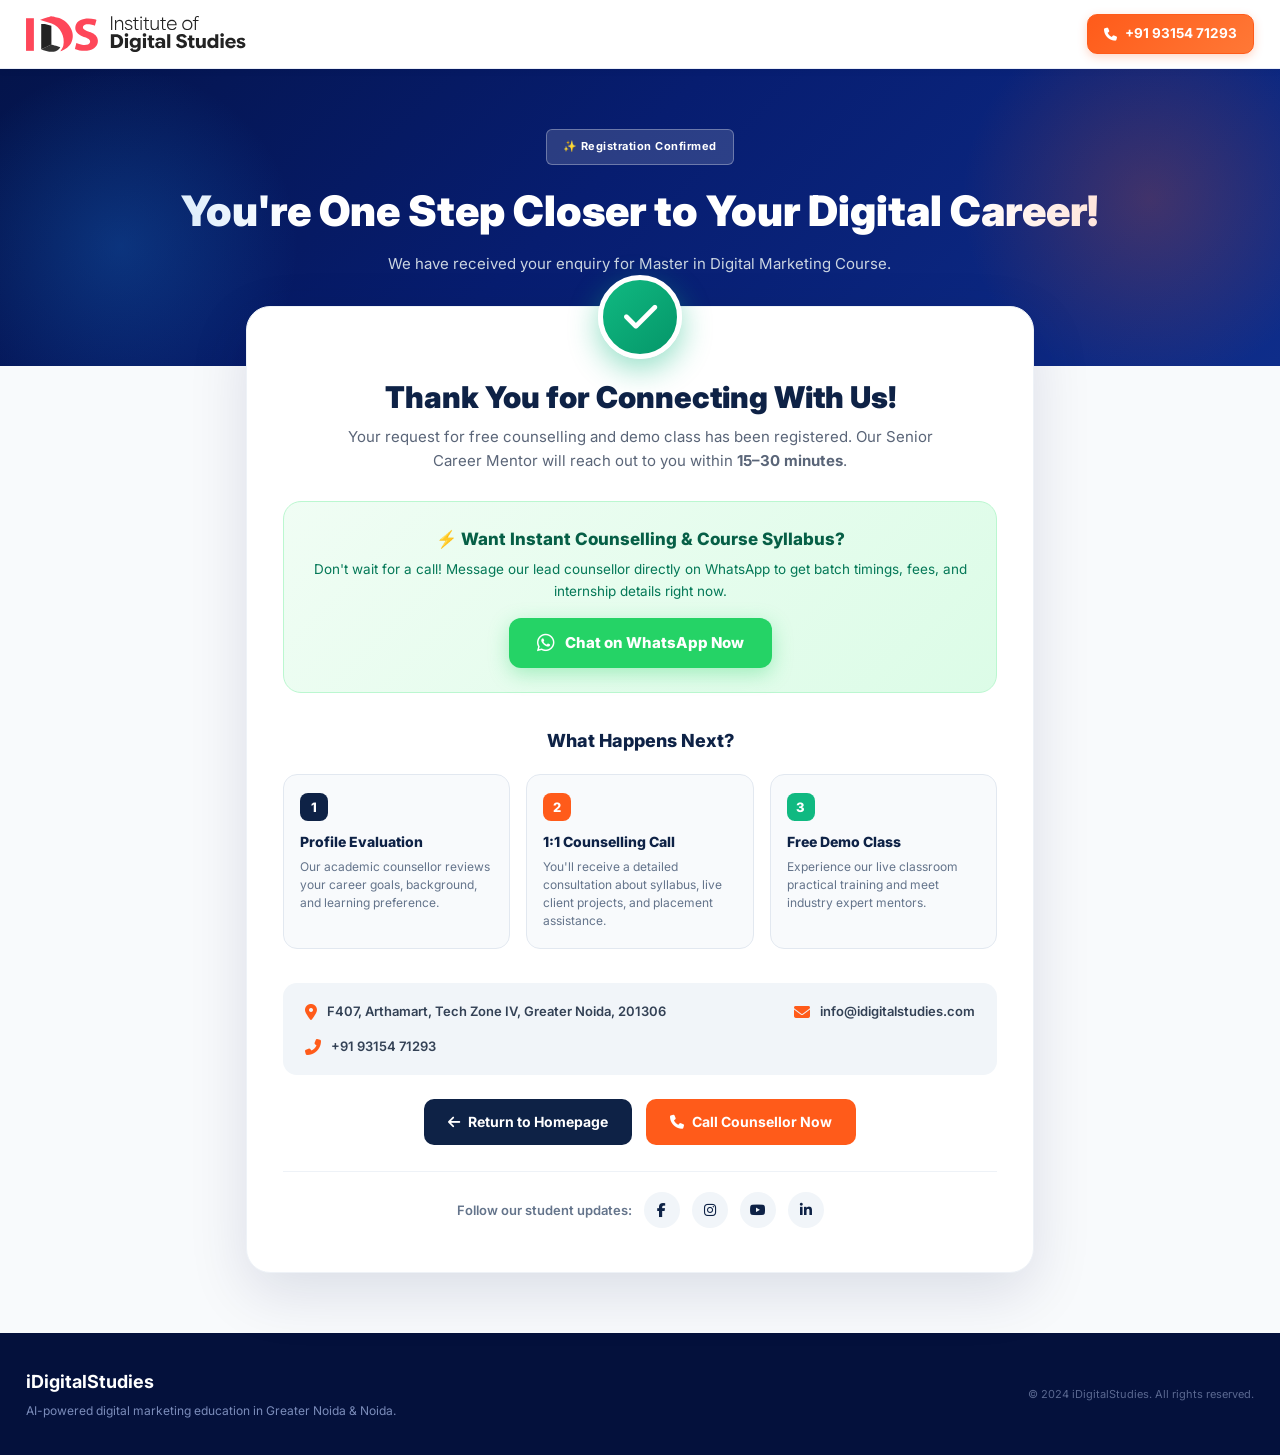
==== thank-you/index.html @ 5ded74fd "added thanyou page" ====
<!DOCTYPE html>
<html lang="en">
<head>
  <meta charset="UTF-8">
  <meta name="viewport" content="width=device-width, initial-scale=1.0">
  <meta name="description" content="Thank You - iDigitalStudies. Your counselling request has been received. Our team will contact you shortly.">
  <title>Thank You! | iDigitalStudies</title>
  <link rel="preconnect" href="https://fonts.googleapis.com">
  <link rel="preconnect" href="https://fonts.gstatic.com" crossorigin>
  <link href="https://fonts.googleapis.com/css2?family=Inter:wght@400;500;600;700;800;900&display=swap" rel="stylesheet">
  <link rel="stylesheet" href="https://cdnjs.cloudflare.com/ajax/libs/font-awesome/6.5.1/css/all.min.css">
  <link rel="stylesheet" href="../style.css?v=2.4">
  <style>
    .ty-page {
      min-height: 100vh;
      display: flex;
      flex-direction: column;
      background: #f8fafc;
    }

    .ty-hero {
      background: linear-gradient(135deg, #04144b 0%, #071d70 45%, #0e2d8a 100%);
      color: #ffffff;
      padding: 60px 0 90px;
      text-align: center;
      position: relative;
      overflow: hidden;
    }

    .ty-hero::before {
      content: '';
      position: absolute;
      top: -60px;
      right: -60px;
      width: 380px;
      height: 380px;
      border-radius: 50%;
      background: radial-gradient(circle, rgba(255, 91, 26, 0.22) 0%, rgba(255, 91, 26, 0) 70%);
      pointer-events: none;
    }

    .ty-hero::after {
      content: '';
      position: absolute;
      bottom: -60px;
      left: -60px;
      width: 360px;
      height: 360px;
      border-radius: 50%;
      background: radial-gradient(circle, rgba(30, 136, 229, 0.25) 0%, rgba(30, 136, 229, 0) 70%);
      pointer-events: none;
    }

    .ty-card-wrap {
      max-width: 820px;
      margin: -60px auto 60px;
      padding: 0 16px;
      position: relative;
      z-index: 10;
    }

    .ty-main-card {
      background: #ffffff;
      border-radius: 24px;
      padding: 44px 36px;
      box-shadow: 0 20px 60px rgba(4, 20, 75, 0.12);
      border: 1px solid #eef2f7;
      text-align: center;
    }

    .ty-badge-anim {
      width: 84px;
      height: 84px;
      margin: -76px auto 20px;
      border-radius: 50%;
      background: linear-gradient(135deg, #10b981 0%, #059669 100%);
      display: flex;
      align-items: center;
      justify-content: center;
      color: #ffffff;
      font-size: 38px;
      box-shadow: 0 10px 30px rgba(16, 185, 129, 0.45);
      border: 5px solid #ffffff;
      animation: popIn 0.6s cubic-bezier(0.175, 0.885, 0.32, 1.275) forwards;
    }

    @keyframes popIn {
      0% { transform: scale(0.3) rotate(-20deg); opacity: 0; }
      100% { transform: scale(1) rotate(0deg); opacity: 1; }
    }

    .ty-title {
      font-size: 30px;
      font-weight: 900;
      color: #0e2246;
      margin-bottom: 10px;
      line-height: 1.2;
    }

    .ty-subtitle {
      font-size: 15px;
      color: #5a6578;
      max-width: 600px;
      margin: 0 auto 28px;
      line-height: 1.6;
    }

    .ty-wa-banner {
      background: linear-gradient(135deg, #f0fdf4 0%, #dcfce7 100%);
      border: 1px solid #bbf7d0;
      border-radius: 18px;
      padding: 24px 22px;
      margin-bottom: 34px;
      text-align: center;
    }

    .ty-wa-banner h3 {
      font-size: 17px;
      font-weight: 800;
      color: #065f46;
      margin-bottom: 6px;
    }

    .ty-wa-banner p {
      font-size: 13.5px;
      color: #047857;
      margin-bottom: 16px;
    }

    .ty-wa-btn {
      display: inline-flex;
      align-items: center;
      gap: 10px;
      background: #25d366;
      color: #ffffff;
      font-weight: 800;
      font-size: 15px;
      padding: 13px 28px;
      border-radius: 12px;
      text-decoration: none;
      box-shadow: 0 6px 20px rgba(37, 211, 102, 0.35);
      transition: all 0.25s ease;
    }

    .ty-wa-btn:hover {
      background: #1ebc59;
      transform: translateY(-2px);
      box-shadow: 0 8px 25px rgba(37, 211, 102, 0.45);
      color: #ffffff;
    }

    .ty-wa-btn i {
      font-size: 20px;
    }

    .ty-steps-heading {
      font-size: 18px;
      font-weight: 800;
      color: #0e2246;
      margin-bottom: 18px;
      text-align: center;
    }

    .ty-steps-grid {
      display: grid;
      grid-template-columns: repeat(3, 1fr);
      gap: 16px;
      margin-bottom: 34px;
      text-align: left;
    }

    .ty-step-card {
      background: #f8fafc;
      border: 1px solid #e2e8f0;
      border-radius: 14px;
      padding: 18px 16px;
      position: relative;
    }

    .ty-step-num {
      width: 28px;
      height: 28px;
      border-radius: 8px;
      background: #0e2246;
      color: #ffffff;
      font-weight: 800;
      font-size: 13px;
      display: flex;
      align-items: center;
      justify-content: center;
      margin-bottom: 10px;
    }

    .ty-step-card:nth-child(2) .ty-step-num {
      background: #ff5b1a;
    }

    .ty-step-card:nth-child(3) .ty-step-num {
      background: #10b981;
    }

    .ty-step-card h4 {
      font-size: 14px;
      font-weight: 800;
      color: #0e2246;
      margin-bottom: 5px;
    }

    .ty-step-card p {
      font-size: 12px;
      color: #64748b;
      line-height: 1.5;
    }

    .ty-info-box {
      background: #f1f5f9;
      border-radius: 14px;
      padding: 18px 22px;
      display: flex;
      align-items: center;
      justify-content: space-between;
      flex-wrap: wrap;
      gap: 14px;
      margin-bottom: 24px;
    }

    .ty-info-item {
      display: flex;
      align-items: center;
      gap: 10px;
      font-size: 13px;
      color: #334155;
      font-weight: 600;
    }

    .ty-info-item i {
      color: #ff5b1a;
      font-size: 16px;
    }

    .ty-actions-row {
      display: flex;
      justify-content: center;
      gap: 14px;
      flex-wrap: wrap;
    }

    .ty-btn-home {
      display: inline-flex;
      align-items: center;
      gap: 8px;
      padding: 12px 24px;
      border-radius: 10px;
      background: #0e2246;
      color: #ffffff;
      font-weight: 700;
      font-size: 14px;
      text-decoration: none;
      transition: all 0.25s ease;
    }

    .ty-btn-home:hover {
      background: #1a3a70;
      transform: translateY(-2px);
      color: #ffffff;
    }

    .ty-btn-call {
      display: inline-flex;
      align-items: center;
      gap: 8px;
      padding: 12px 24px;
      border-radius: 10px;
      background: #ff5b1a;
      color: #ffffff;
      font-weight: 700;
      font-size: 14px;
      text-decoration: none;
      transition: all 0.25s ease;
    }

    .ty-btn-call:hover {
      background: #e04a0e;
      transform: translateY(-2px);
      color: #ffffff;
    }

    .ty-social-bar {
      margin-top: 26px;
      padding-top: 20px;
      border-top: 1px solid #eef2f7;
      display: flex;
      align-items: center;
      justify-content: center;
      gap: 12px;
    }

    .ty-social-bar span {
      font-size: 13px;
      color: #64748b;
      font-weight: 600;
    }

    .ty-social-bar a {
      width: 36px;
      height: 36px;
      border-radius: 50%;
      background: #f1f5f9;
      display: inline-flex;
      align-items: center;
      justify-content: center;
      color: #0e2246;
      font-size: 14px;
      transition: all 0.2s ease;
    }

    .ty-social-bar a:hover {
      background: #0e2246;
      color: #ffffff;
      transform: translateY(-2px);
    }

    @media (max-width: 768px) {
      .ty-main-card {
        padding: 36px 20px;
      }
      .ty-title {
        font-size: 24px;
      }
      .ty-steps-grid {
        grid-template-columns: 1fr;
        gap: 10px;
      }
      .ty-info-box {
        flex-direction: column;
        align-items: flex-start;
      }
      .ty-actions-row .ty-btn-home,
      .ty-actions-row .ty-btn-call,
      .ty-wa-btn {
        width: 100%;
        justify-content: center;
      }
    }
  </style>
</head>
<body class="ty-page">

  <!-- HEADER -->
  <header class="site-header">
    <div class="container nav-wrap">
      <a class="brand" href="../" aria-label="iDigitalStudies home">
        <img src="../assets/IDS_new_logo.svg" alt="iDigital Studies" class="brand-logo-img">
      </a>
      <div class="header-right">
        <a href="tel:+919315471293" class="nav-phone-link">
          <i class="fas fa-phone"></i>
          <span>+91 93154 71293</span>
        </a>
      </div>
    </div>
  </header>

  <main style="flex: 1;">
    <!-- HERO HEADER -->
    <div class="ty-hero">
      <div class="container">
        <span class="eyebrow" style="background: rgba(255,255,255,0.15); color: #ffffff; margin-bottom: 12px; display: inline-block;">
          ✨ Registration Confirmed
        </span>
        <h1 style="font-size: clamp(28px, 5vw, 42px); font-weight: 900; margin-bottom: 8px;">
          You're One Step Closer to Your Digital Career!
        </h1>
        <p style="font-size: 15px; color: #cbd5e1; max-width: 580px; margin: 0 auto;">
          We have received your enquiry for Master in Digital Marketing Course.
        </p>
      </div>
    </div>

    <!-- MAIN THANK YOU CARD -->
    <div class="ty-card-wrap">
      <div class="ty-main-card">
        <div class="ty-badge-anim">
          <i class="fas fa-check"></i>
        </div>

        <h2 class="ty-title">Thank You for Connecting With Us!</h2>
        <p class="ty-subtitle">
          Your request for free counselling and demo class has been registered. Our Senior Career Mentor will reach out to you within <b>15–30 minutes</b>.
        </p>

        <!-- WHATSAPP INSTANT ACTION -->
        <div class="ty-wa-banner">
          <h3>⚡ Want Instant Counselling &amp; Course Syllabus?</h3>
          <p>Don't wait for a call! Message our lead counsellor directly on WhatsApp to get batch timings, fees, and internship details right now.</p>
          <a href="https://wa.me/919315471293?text=Hi%20iDigitalStudies%2C%20I%20just%20submitted%20my%20form%20on%20your%20website%20and%20want%20the%20course%20details." class="ty-wa-btn" target="_blank" rel="noopener">
            <i class="fab fa-whatsapp"></i> Chat on WhatsApp Now
          </a>
        </div>

        <!-- 3-STEP ROADMAP -->
        <h3 class="ty-steps-heading">What Happens Next?</h3>
        <div class="ty-steps-grid">
          <div class="ty-step-card">
            <div class="ty-step-num">1</div>
            <h4>Profile Evaluation</h4>
            <p>Our academic counsellor reviews your career goals, background, and learning preference.</p>
          </div>
          <div class="ty-step-card">
            <div class="ty-step-num">2</div>
            <h4>1:1 Counselling Call</h4>
            <p>You'll receive a detailed consultation about syllabus, live client projects, and placement assistance.</p>
          </div>
          <div class="ty-step-card">
            <div class="ty-step-num">3</div>
            <h4>Free Demo Class</h4>
            <p>Experience our live classroom practical training and meet industry expert mentors.</p>
          </div>
        </div>

        <!-- CONTACT DETAILS STRIP -->
        <div class="ty-info-box">
          <div class="ty-info-item">
            <i class="fas fa-map-marker-alt"></i>
            <span>F407, Arthamart, Tech Zone IV, Greater Noida, 201306</span>
          </div>
          <div class="ty-info-item">
            <i class="fas fa-envelope"></i>
            <span>info@idigitalstudies.com</span>
          </div>
          <div class="ty-info-item">
            <i class="fas fa-phone-alt"></i>
            <span>+91 93154 71293</span>
          </div>
        </div>

        <!-- ACTIONS -->
        <div class="ty-actions-row">
          <a href="../" class="ty-btn-home">
            <i class="fas fa-arrow-left"></i> Return to Homepage
          </a>
          <a href="tel:+919315471293" class="ty-btn-call">
            <i class="fas fa-phone"></i> Call Counsellor Now
          </a>
        </div>

        <!-- SOCIALS -->
        <div class="ty-social-bar">
          <span>Follow our student updates:</span>
          <a href="https://www.facebook.com/idigitalstudies" target="_blank" rel="noopener" aria-label="Facebook"><i class="fab fa-facebook-f"></i></a>
          <a href="#" aria-label="Instagram"><i class="fab fa-instagram"></i></a>
          <a href="#" aria-label="YouTube"><i class="fab fa-youtube"></i></a>
          <a href="#" aria-label="LinkedIn"><i class="fab fa-linkedin-in"></i></a>
        </div>
      </div>
    </div>
  </main>

  <!-- FOOTER -->
  <footer>
    <div class="container footer-wrap">
      <div class="footer-brand">
        <strong>iDigitalStudies</strong>
        <p>AI-powered digital marketing education in Greater Noida &amp; Noida.</p>
      </div>
      <div class="footer-copy">
        <p>© 2024 iDigitalStudies. All rights reserved.</p>
      </div>
    </div>
  </footer>

</body>
</html>
---- style.css ----
/* ============================================
   iDigitalStudies — Pixel-Perfect CSS
   Matching reference design exactly
   ============================================ */

/* RESET & BASE */
*, *::before, *::after { box-sizing: border-box; margin: 0; padding: 0; }
html { scroll-behavior: smooth; }
body {
  font-family: 'Inter', -apple-system, BlinkMacSystemFont, sans-serif;
  color: #1a1f36;
  background: #fff;
  line-height: 1.6;
  overflow-x: hidden;
}
.container { width: min(1380px, 96%); margin: auto; }
a { text-decoration: none; color: inherit; }
img { max-width: 100%; display: block; }

/* COLOR UTILITIES */
.text-orange { color: #ff5b1a; }
.text-blue { color: #1e88e5; }

/* ============================================
   HEADER / NAVIGATION
   ============================================ */
.site-header {
  position: sticky;
  top: 0;
  z-index: 1000;
  background: rgba(255, 255, 255, 0.97);
  backdrop-filter: blur(14px);
  border-bottom: 1px solid #e9edf7;
  box-shadow: 0 2px 8px rgba(0,0,0,0.04);
}

.nav-wrap {
  height: 68px;
  display: flex;
  align-items: center;
  justify-content: space-between;
}

.brand {
  display: flex;
  align-items: center;
  text-decoration: none;
}

.brand-logo-img {
  height: 38px;
  width: auto;
  max-width: 220px;
  display: block;
  object-fit: contain;
  transition: opacity 0.2s ease, transform 0.2s ease;
}

.brand:hover .brand-logo-img {
  opacity: 0.92;
  transform: translateY(-1px);
}

.header-right {
  display: flex;
  align-items: center;
  gap: 12px;
}

.nav-phone-link {
  display: inline-flex;
  align-items: center;
  gap: 8px;
  color: #ffffff;
  font-size: 13.5px;
  font-weight: 700;
  text-decoration: none;
  padding: 8px 16px;
  border-radius: 10px;
  background: linear-gradient(135deg, #ff5b1a 0%, #ff7836 100%);
  border: 1px solid #ff5b1a;
  box-shadow: 0 3px 10px rgba(255, 91, 26, 0.25);
  transition: all 0.25s ease;
}

.nav-phone-link i {
  color: #ffffff;
  font-size: 13px;
}

.nav-phone-link:hover {
  background: linear-gradient(135deg, #e04a0e 0%, #ff5b1a 100%);
  transform: translateY(-2px);
  box-shadow: 0 6px 16px rgba(255, 91, 26, 0.35);
  color: #ffffff;
}

.nav-mail-link {
  display: inline-flex;
  align-items: center;
  gap: 8px;
  color: #0e2246;
  font-size: 13.5px;
  font-weight: 700;
  text-decoration: none;
  padding: 8px 16px;
  border-radius: 10px;
  background: #f0f5ff;
  border: 1px solid #dce8fa;
  transition: all 0.25s ease;
}

.nav-mail-link i {
  color: #ff5b1a;
  font-size: 14px;
}

.nav-mail-link:hover {
  background: #0e2246;
  color: #ffffff;
  border-color: #0e2246;
  transform: translateY(-2px);
  box-shadow: 0 4px 14px rgba(14, 34, 70, 0.15);
}

.nav-mail-link:hover i {
  color: #ff5b1a;
}

/* ============================================
   HERO SECTION
   ============================================ */
.hero {
  position: relative;
  overflow: hidden;
  color: #fff;
  background: linear-gradient(135deg, #04144b 0%, #071d70 35%, #0d2d8a 55%, #1a3ea0 100%);
  padding-bottom: 0;
}

/* Gradient overlay effects */
.hero::before {
  content: '';
  position: absolute;
  top: -50px;
  right: -100px;
  width: 500px;
  height: 500px;
  border-radius: 50%;
  background: radial-gradient(circle, rgba(255, 107, 43, 0.35) 0%, transparent 70%);
  z-index: 1;
}

.hero-grid {
  position: relative;
  z-index: 2;
  display: grid;
  grid-template-columns: 1.1fr auto 380px;
  gap: 20px;
  padding: 50px 0 60px;
  align-items: center;
}

.hero-copy { padding-top: 10px; }

.eyebrow {
  display: inline-block;
  font-size: 11px;
  font-weight: 700;
  letter-spacing: 0.5px;
  padding: 8px 16px;
  border: 1px solid rgba(255, 255, 255, 0.3);
  border-radius: 6px;
  background: rgba(255, 255, 255, 0.08);
  color: #fff;
}

.hero-copy h1 {
  font-size: clamp(32px, 3.7vw, 54px);
  line-height: 1.04;
  letter-spacing: -2px;
  margin: 20px 0;
  font-weight: 900;
}

@media (min-width: 801px) {
  .hero-copy h1 .title-line-2 {
    white-space: nowrap;
    display: inline-block;
  }
}

.hero-lead {
  font-size: 20px;
  margin: 0 0 8px;
  font-weight: 400;
}

.hero-text {
  max-width: 560px;
  color: #c8d6f9;
  font-size: 13px;
  line-height: 1.7;
}

/* Hero Stats */
.hero-stats {
  display: grid;
  grid-template-columns: repeat(4, 1fr);
  margin: 28px 0;
  gap: 0;
}

.hero-stat {
  text-align: center;
  padding: 16px 8px;
  border-right: 1px solid rgba(255, 255, 255, 0.15);
}
.hero-stat:last-child { border-right: none; }

.stat-icon {
  width: 36px;
  height: 36px;
  border-radius: 50%;
  background: rgba(255, 255, 255, 0.12);
  display: grid;
  place-items: center;
  margin: 0 auto 8px;
  font-size: 14px;
  color: #fff;
}

.hero-stat b {
  display: block;
  font-size: 16px;
  font-weight: 800;
}

.hero-stat span {
  display: block;
  font-size: 10px;
  color: #b3c5f0;
  margin-top: 2px;
}

/* Hero Buttons */
.hero-actions {
  display: flex;
  gap: 12px;
  flex-wrap: wrap;
}

.btn {
  display: inline-flex;
  align-items: center;
  justify-content: center;
  gap: 6px;
  border-radius: 10px;
  padding: 13px 22px;
  font-weight: 700;
  font-size: 13px;
  transition: all 0.25s ease;
  cursor: pointer;
  border: 0;
  font-family: inherit;
}

.btn:hover { transform: translateY(-2px); }

.btn-orange {
  color: #fff;
  background: linear-gradient(135deg, #ff6b19, #ff431b);
  box-shadow: 0 8px 20px rgba(255, 91, 26, 0.3);
}
.btn-orange:hover { box-shadow: 0 12px 28px rgba(255, 91, 26, 0.4); }

.btn-outline {
  color: #fff;
  border: 1.5px solid rgba(255, 255, 255, 0.4);
  background: rgba(255, 255, 255, 0.06);
}

.btn-outline-blue {
  color: #0d47a1;
  border: 2px solid #0d47a1;
  background: transparent;
  border-radius: 10px;
  padding: 12px 20px;
  font-weight: 700;
  font-size: 13px;
}
.btn-outline-blue:hover {
  background: #0d47a1;
  color: #fff;
}

.btn-outline-dark { border: 1.5px solid #2a3560; color: #1a1f36; }
.btn-full { width: 100%; margin-top: 6px; }
.btn-large { padding: 16px 28px; font-size: 15px; }
.btn-sm { padding: 10px 18px; font-size: 12px; }
.btn-green {
  color: #fff;
  background: #25D366;
  box-shadow: 0 6px 16px rgba(37, 211, 102, 0.3);
}

.hero-meta {
  display: flex;
  gap: 18px;
  flex-wrap: wrap;
  margin-top: 16px;
  color: #b3c5f0;
  font-size: 11px;
}

/* Hero Center - Girl Image */
.hero-center {
  display: flex;
  align-items: flex-end;
  justify-content: center;
  align-self: flex-end;
  background: transparent;
  position: relative;
}

.hero-image-wrap {
  position: relative;
  display: flex;
  align-items: flex-end;
  justify-content: center;
}

.hero-person-img {
  width: clamp(240px, 22vw, 340px);
  max-width: 100%;
  height: auto;
  display: block;
  background: transparent;
  border: none;
  box-shadow: none;
  filter: none;
  -webkit-mask-image: linear-gradient(to bottom, #000 78%, rgba(0, 0, 0, 0) 100%);
  mask-image: linear-gradient(to bottom, #000 78%, rgba(0, 0, 0, 0) 100%);
}

.hero-script-tag {
  position: absolute;
  top: 15px;
  left: -20px;
  display: flex;
  flex-direction: column;
  gap: 2px;
  font-family: 'Dancing Script', cursive;
  font-size: 26px;
  font-weight: 700;
  line-height: 1.15;
  color: #ffffff;
  transform: rotate(-8deg);
  text-shadow: 0 2px 10px rgba(0, 0, 0, 0.4);
  pointer-events: none;
  z-index: 3;
}

.hero-script-tag span:nth-child(1) { padding-left: 0; }
.hero-script-tag span:nth-child(2) { padding-left: 12px; }
.hero-script-tag span:nth-child(3) { padding-left: 22px; }
.hero-script-tag span:nth-child(4) { padding-left: 32px; }

/* Hero Form Wrap */
.hero-form-wrap {
  display: flex;
  flex-direction: column;
}

/* Hero Form */
.hero-form-card {
  background: #fff;
  color: #1a1f36;
  border-radius: 18px;
  padding: 28px;
  box-shadow: 0 20px 60px rgba(0, 0, 0, 0.25);
  position: relative;
  z-index: 4;
}

.hero-form-card h2 {
  margin: 0 0 2px;
  font-size: 22px;
  font-weight: 800;
  color: #1a1f36;
}

.form-subtitle {
  margin: 0 0 18px;
  color: #6b7394;
  font-size: 12px;
}

.input-wrap {
  display: flex;
  align-items: center;
  border: 1px solid #e1e5f0;
  border-radius: 10px;
  padding: 0 14px;
  margin-bottom: 10px;
  background: #fff;
  transition: border-color 0.2s;
}

.input-wrap:focus-within {
  border-color: #2875e6;
  box-shadow: 0 0 0 3px rgba(40, 117, 230, 0.08);
}

.input-wrap i {
  color: #9ca3be;
  font-size: 14px;
  margin-right: 10px;
  width: 16px;
  text-align: center;
}

.input-wrap input,
.input-wrap select {
  width: 100%;
  border: none;
  padding: 12px 0;
  font: inherit;
  font-size: 13px;
  outline: none;
  background: transparent;
  color: #1a1f36;
}

.input-wrap select {
  cursor: pointer;
  color: #9ca3be;
}

.input-wrap input::placeholder { color: #9ca3be; }

.privacy {
  display: block;
  color: #8a91a5;
  font-size: 10px;
  margin-top: 10px;
  line-height: 1.5;
}

.form-message {
  font-size: 12.5px;
  font-weight: 600;
  margin-top: 10px;
  border-radius: 8px;
  transition: all 0.3s ease;
}

.form-message.form-success {
  background: #e8f8f0;
  color: #0d824d;
  border: 1px solid #b6ebcf;
  padding: 9px 12px;
  display: block;
}

/* ============================================
   NUMBERS / CREDIBILITY SECTION
   ============================================ */
.numbers {
  background: #fff;
  padding: 28px 0 8px;
}

.numbers-grid {
  display: grid;
  grid-template-columns: repeat(4, 1fr);
  gap: 20px;
}

.number-card {
  display: flex;
  align-items: center;
  justify-content: center;
  gap: 18px;
  border-radius: 18px;
  padding: 22px 24px;
  box-shadow: 0 4px 16px rgba(0, 0, 0, 0.02);
  transition: transform 0.25s ease, box-shadow 0.25s ease;
}

.number-card:hover {
  transform: translateY(-2px);
  box-shadow: 0 8px 24px rgba(0, 0, 0, 0.06);
}

/* Card 1: Students Trained (Blue) */
.number-card.card-blue {
  background: #f4f8fe;
  border: 1px solid #dbe8fa;
}

.number-card.card-blue .num-icon {
  background: #e1effe;
  color: #0066ff;
}

.number-card.card-blue .num-content strong {
  color: #082163;
}

/* Card 2: Students Placed (Coral/Red-Orange) */
.number-card.card-coral {
  background: #fff6f4;
  border: 1px solid #fedbd3;
}

.number-card.card-coral .num-icon {
  background: #fee9e4;
  color: #ff3b19;
}

.number-card.card-coral .num-content strong {
  color: #ff4328;
}

/* Card 3: Hiring Partners (Green) */
.number-card.card-green {
  background: #f0fbf7;
  border: 1px solid #d4f4e6;
}

.number-card.card-green .num-icon {
  background: #d7f7ea;
  color: #00a86b;
}

.number-card.card-green .num-content strong {
  color: #00a86b;
}

/* Card 4: Student Rating (Amber/Orange) */
.number-card.card-amber {
  background: #fffaf4;
  border: 1px solid #fdecd9;
}

.number-card.card-amber .num-icon {
  background: #ffeedb;
  color: #ff8400;
}

.number-card.card-amber .num-content strong {
  color: #ff6000;
}

.num-icon {
  width: 62px;
  height: 62px;
  border-radius: 50%;
  display: flex;
  align-items: center;
  justify-content: center;
  font-size: 26px;
  flex-shrink: 0;
}

.num-content {
  display: flex;
  flex-direction: column;
}

.num-content strong {
  display: block;
  font-size: 33px;
  font-weight: 800;
  line-height: 1.1;
  letter-spacing: -0.8px;
  margin-bottom: 3px;
}

.num-content span {
  font-size: 14.5px;
  font-weight: 500;
  color: #536780;
  line-height: 1.2;
  white-space: nowrap;
}

/* ============================================
   WHY CHOOSE SECTION
   ============================================ */
.why-section {
  padding: 16px 0 55px;
  background: #fff;
}

.why-header {
  display: grid;
  grid-template-columns: 270px 1fr;
  gap: 28px;
  align-items: center;
}

.why-title h2 {
  font-size: 34px;
  line-height: 1.15;
  letter-spacing: -1.2px;
  margin-bottom: 12px;
  font-weight: 900;
  color: #061a4d;
}

.why-title h2 .text-orange {
  color: #ff5b1a;
}

.why-title p {
  color: #556987;
  font-size: 13.5px;
  line-height: 1.6;
  max-width: 250px;
}

.feature-grid {
  display: grid;
  grid-template-columns: repeat(5, 1fr);
  gap: 14px;
}

.feature {
  padding: 24px 12px 20px;
  border-radius: 18px;
  text-align: center;
  display: flex;
  flex-direction: column;
  align-items: center;
  box-shadow: 0 4px 16px rgba(0, 0, 0, 0.02);
  transition: transform 0.25s ease, box-shadow 0.25s ease;
}

.feature:hover {
  transform: translateY(-3px);
  box-shadow: 0 10px 24px rgba(0, 0, 0, 0.06);
}

/* Card 1: Practical Learning (Blue) */
.feature.feature-blue {
  background: #f4f8fe;
  border: 1px solid #dbe8fa;
}

.feature.feature-blue .icon {
  background: #e1effe;
  color: #0066ff;
}

/* Card 2: Industry Experts (Orange) */
.feature.feature-orange {
  background: #fff6f4;
  border: 1px solid #fedbd3;
}

.feature.feature-orange .icon {
  background: #fee9e4;
  color: #ff5b1a;
}

/* Card 3: AI-Powered Curriculum (Green) */
.feature.feature-green {
  background: #f0fbf7;
  border: 1px solid #d4f4e6;
}

.feature.feature-green .icon {
  background: #d7f7ea;
  color: #00a86b;
}

/* Card 4: Career Support (Purple) */
.feature.feature-purple {
  background: #f9f5ff;
  border: 1px solid #ede1fc;
}

.feature.feature-purple .icon {
  background: #f2e8ff;
  color: #8b3df5;
}

/* Card 5: Flexible Learning (Teal) */
.feature.feature-teal {
  background: #effcf8;
  border: 1px solid #ccfbf1;
}

.feature.feature-teal .icon {
  background: #ccfbf1;
  color: #0d9488;
}

.icon {
  width: 52px;
  height: 52px;
  border-radius: 50%;
  display: flex;
  align-items: center;
  justify-content: center;
  margin: 0 auto 16px;
  font-size: 22px;
  flex-shrink: 0;
}

.feature h3 {
  font-size: 15px;
  margin: 0 0 8px;
  font-weight: 800;
  color: #082163;
  line-height: 1.25;
}

.feature p {
  font-size: 11.5px;
  color: #556987;
  line-height: 1.45;
  margin: 0;
}

/* ============================================
   COURSE SECTION
   ============================================ */
.course-section {
  padding: 40px 0 65px;
  background: #fff;
}

.course-grid {
  display: grid;
  grid-template-columns: 1fr 1.05fr;
  gap: 48px;
  align-items: center;
}

.course-image {
  position: relative;
  border-radius: 12px;
  overflow: hidden;
}

.course-image img {
  width: 100%;
  height: 380px;
  object-fit: cover;
  object-position: center;
  border-radius: 12px;
  display: block;
}

.course-image-overlay {
  position: absolute;
  bottom: 16px;
  left: 18px;
  display: flex;
  flex-direction: column;
  line-height: 1.05;
  z-index: 2;
}

.overlay-text-lg {
  font-size: 22px;
  font-weight: 900;
  color: #fff;
  letter-spacing: -0.3px;
  text-shadow: 0 2px 5px rgba(0, 0, 0, 0.8), 0 1px 2px rgba(0, 0, 0, 0.9);
}

.overlay-text-sm {
  font-size: 15px;
  font-weight: 900;
  color: #fff;
  letter-spacing: -0.2px;
  text-shadow: 0 2px 5px rgba(0, 0, 0, 0.8), 0 1px 2px rgba(0, 0, 0, 0.9);
}

.overlay-text-accent {
  font-size: 22px;
  font-weight: 900;
  color: #f7b731;
  letter-spacing: -0.3px;
  text-shadow: 0 2px 5px rgba(0, 0, 0, 0.8), 0 1px 2px rgba(0, 0, 0, 0.9);
}

.pill {
  display: inline-block;
  background: #0b3fa8;
  color: #fff;
  border-radius: 4px;
  padding: 4px 10px;
  font-size: 10px;
  font-weight: 700;
  letter-spacing: 0.2px;
  margin-bottom: 12px;
}

.course-copy h2 {
  font-size: 36px;
  line-height: 1.1;
  letter-spacing: -1px;
  margin: 0 0 10px;
  font-weight: 900;
  color: #061a4d;
}

.course-copy h2 .text-orange {
  color: #ff5b1a;
}

.course-copy p {
  color: #556987;
  font-size: 13.5px;
  line-height: 1.5;
  margin: 0 0 18px;
}

.check-list {
  padding: 0;
  list-style: none;
  margin: 16px 0 24px;
}

.check-list li {
  margin: 8px 0;
  font-size: 13.5px;
  font-weight: 500;
  color: #1a2744;
  display: flex;
  align-items: center;
  gap: 10px;
}

.check-list li i {
  color: #ff5b1a;
  font-size: 14px;
  flex-shrink: 0;
}

.course-actions-row {
  display: flex;
  align-items: center;
  gap: 22px;
  flex-wrap: wrap;
}

.course-actions-row .btn-orange {
  background: #ff5b1a;
  color: #fff;
  padding: 12px 24px;
  border-radius: 8px;
  font-size: 13.5px;
  font-weight: 700;
  box-shadow: 0 6px 18px rgba(255, 91, 26, 0.3);
  text-decoration: none;
  display: inline-flex;
  align-items: center;
  transition: background 0.2s, transform 0.2s;
}

.course-actions-row .btn-orange:hover {
  background: #e54a0d;
  transform: translateY(-1px);
}

.handwriting {
  font-family: 'Dancing Script', cursive;
  font-size: 21px;
  font-weight: 700;
  color: #162a45;
  line-height: 1.25;
  transform: rotate(-3deg);
  display: inline-block;
  margin: 0;
}

/* ============================================
   CURRICULUM SECTION
   ============================================ */
.curriculum-section {
  padding: 30px 0 60px;
  background: #fff;
}

.curriculum-box {
  background: #f7faff;
  border: 1px solid #e2edfb;
  border-radius: 24px;
  padding: 32px 28px 36px;
  box-shadow: 0 4px 20px rgba(10, 34, 101, 0.03);
}

.section-head-row {
  display: flex;
  justify-content: space-between;
  align-items: center;
  margin-bottom: 24px;
  gap: 20px;
  flex-wrap: wrap;
}

.section-head-row h2 {
  font-size: 30px;
  font-weight: 900;
  letter-spacing: -1px;
  margin-bottom: 4px;
  color: #061a4d;
}

.section-head-row p {
  color: #556987;
  font-size: 13.5px;
  margin: 0;
}

.section-head-row .btn-orange {
  background: #ff5b1a;
  color: #fff;
  padding: 11px 22px;
  border-radius: 8px;
  font-size: 13.5px;
  font-weight: 700;
  box-shadow: 0 4px 14px rgba(255, 91, 26, 0.3);
  text-decoration: none;
  display: inline-flex;
  align-items: center;
  transition: background 0.2s, transform 0.2s;
  white-space: nowrap;
}

.section-head-row .btn-orange:hover {
  background: #e54a0d;
  transform: translateY(-1px);
}

.curriculum-grid {
  display: grid;
  grid-template-columns: repeat(6, 1fr);
  gap: 16px;
}

.topic {
  display: flex;
  flex-direction: column;
  align-items: center;
  justify-content: center;
  text-align: center;
  padding: 24px 16px 20px;
  border-radius: 16px;
  min-height: 125px;
  box-shadow: 0 4px 14px rgba(0, 0, 0, 0.02);
  transition: transform 0.25s ease, box-shadow 0.25s ease;
}

.topic:hover {
  transform: translateY(-3px);
  box-shadow: 0 10px 24px rgba(10, 34, 101, 0.08);
}

.topic i {
  font-size: 28px;
  margin-bottom: 12px;
}

.topic span {
  font-size: 13px;
  font-weight: 700;
  color: #1a2744;
  line-height: 1.35;
}

/* 12 Distinct Pastel Topic Styles */
.topic.topic-strategy { background: #faf5ff; border: 1px solid #ebdffd; }
.topic.topic-strategy i { color: #8b3df5; }

.topic.topic-seo { background: #f0faf6; border: 1px solid #d4f4e6; }
.topic.topic-seo i { color: #00a86b; }

.topic.topic-gads { background: #fffbf0; border: 1px solid #fdeec8; }
.topic.topic-gads i { color: #f59e0b; }

.topic.topic-meta { background: #f0f7ff; border: 1px solid #d8ebfd; }
.topic.topic-meta i { color: #0081fb; }

.topic.topic-smm { background: #fff5f5; border: 1px solid #fedcdc; }
.topic.topic-smm i { color: #ef4444; }

.topic.topic-content { background: #f8f9fa; border: 1px solid #e9ecef; }
.topic.topic-content i { color: #4b5563; }

.topic.topic-email { background: #f0f9ff; border: 1px solid #d8f1fc; }
.topic.topic-email i { color: #0284c7; }

.topic.topic-analytics { background: #fff8f0; border: 1px solid #fde7d2; }
.topic.topic-analytics i { color: #ea580c; }

.topic.topic-local { background: #f4f8fe; border: 1px solid #dce8fa; }
.topic.topic-local i { color: #2563eb; }

.topic.topic-ecom { background: #f0fdf4; border: 1px solid #dcfce7; }
.topic.topic-ecom i { color: #16a34a; }

.topic.topic-ai { background: #faf5ff; border: 1px solid #ede1fc; }
.topic.topic-ai i { color: #9333ea; }

.topic.topic-freelance { background: #f0f8ff; border: 1px solid #dbeafe; }
.topic.topic-freelance i { color: #1d4ed8; }

/* ============================================
   TOOLS SECTION
   ============================================ */
.tools-section {
  padding: 30px 0 60px;
  background: #fff;
}

.tools-card {
  position: relative;
  overflow: hidden;
  background: linear-gradient(135deg, #031448 0%, #061c5c 40%, #201a6b 70%, #541763 88%, #7e2454 100%);
  border-radius: 24px;
  padding: 40px 36px 44px;
  color: #fff;
  box-shadow: 0 16px 40px rgba(4, 20, 75, 0.16);
}

.tools-card::before {
  content: '';
  position: absolute;
  top: -50px;
  right: -50px;
  width: 300px;
  height: 300px;
  border-radius: 50%;
  background: radial-gradient(circle, rgba(255, 91, 26, 0.45) 0%, rgba(217, 38, 127, 0.3) 50%, transparent 70%);
  pointer-events: none;
}

.tools-header {
  position: relative;
  z-index: 2;
  margin-bottom: 28px;
}

.tools-header h2 {
  font-size: 32px;
  font-weight: 800;
  letter-spacing: -0.6px;
  margin: 0 0 6px;
  color: #fff;
}

.tools-header p {
  color: #c4d4f8;
  font-size: 14px;
  margin: 0;
}

.tools-grid {
  position: relative;
  z-index: 2;
  display: grid;
  grid-template-columns: repeat(8, 1fr);
  gap: 12px;
  align-items: center;
}

.tool-card {
  background: #fff;
  color: #1a202c;
  border-radius: 12px;
  height: 64px;
  padding: 8px 12px;
  display: flex;
  align-items: center;
  justify-content: center;
  gap: 8px;
  box-shadow: 0 4px 12px rgba(0, 0, 0, 0.12);
  transition: transform 0.2s ease, box-shadow 0.2s ease;
  cursor: default;
}

.tool-card:hover {
  transform: translateY(-2px);
  box-shadow: 0 8px 20px rgba(0, 0, 0, 0.25);
}

.tool-card.tool-gads,
.tool-card.tool-analytics {
  flex-direction: column;
  gap: 3px;
}

.tool-text-sm {
  font-size: 10px;
  font-weight: 700;
  color: #4a5568;
  text-align: center;
  line-height: 1.1;
}

.tool-text-bold {
  font-size: 13px;
  font-weight: 800;
  color: #1a202c;
  letter-spacing: -0.2px;
}

.canva-wordmark {
  font-family: 'Dancing Script', cursive;
  font-size: 24px;
  font-weight: 800;
  color: #00c4cc;
  letter-spacing: 0.5px;
}

.clarity-text {
  font-size: 10px;
  line-height: 1.15;
  font-weight: 800;
  color: #0078d4;
  text-align: left;
}

.notion-badge {
  display: inline-flex;
  align-items: center;
  justify-content: center;
  width: 22px;
  height: 22px;
  border: 2px solid #000;
  border-radius: 4px;
  font-weight: 900;
  font-size: 13px;
  color: #000;
}

.tool-more-slot {
  display: flex;
  align-items: center;
  justify-content: center;
  height: 64px;
  padding: 0 8px;
}

.tools-more-text {
  font-family: 'Dancing Script', cursive;
  font-size: 21px;
  font-weight: 700;
  color: #ffffff;
  letter-spacing: 0.3px;
  white-space: nowrap;
}

.section {
  padding: 80px 0;
}

/* ============================================
   JOURNEY SECTION (Classroom to Career)
   ============================================ */
.journey-section {
  background: #ffffff;
  padding: 60px 0 50px;
  border-top: 1px solid #edf2f7;
  border-bottom: 1px solid #edf2f7;
}

.journey-container {
  display: grid;
  grid-template-columns: 1fr 340px;
  gap: 36px;
  align-items: center;
}

.journey-left {
  display: flex;
  flex-direction: column;
}

.journey-header {
  margin-bottom: 38px;
}

.journey-kicker {
  display: block;
  font-size: 19px;
  font-weight: 800;
  color: #0e2246;
  letter-spacing: -0.3px;
  margin-bottom: 3px;
}

.journey-header h2 {
  font-size: 34px;
  font-weight: 900;
  color: #0e2246;
  letter-spacing: -0.8px;
  margin: 0 0 8px;
}

.journey-header h2 .text-orange {
  color: #ff5414;
}

.journey-header p {
  color: #556070;
  font-size: 14.5px;
  font-weight: 500;
  margin: 0;
}

.journey-timeline {
  display: flex;
  align-items: flex-start;
  justify-content: space-between;
  width: 100%;
}

.j-step {
  display: flex;
  flex-direction: column;
  align-items: center;
  text-align: center;
  flex: 0 0 auto;
  width: 96px;
}

.j-node {
  width: 50px;
  height: 50px;
  border-radius: 50%;
  display: flex;
  align-items: center;
  justify-content: center;
  color: #ffffff;
  font-size: 18px;
  margin-bottom: 14px;
  transition: transform 0.25s ease, box-shadow 0.25s ease;
}

.j-step:hover .j-node {
  transform: translateY(-3px) scale(1.05);
}

.j-purple { background: #5b21b6; box-shadow: 0 4px 14px rgba(91, 33, 182, 0.35); }
.j-cyan   { background: #0284c7; box-shadow: 0 4px 14px rgba(2, 132, 199, 0.35); }
.j-teal   { background: #0d9488; box-shadow: 0 4px 14px rgba(13, 148, 136, 0.35); }
.j-green  { background: #059669; box-shadow: 0 4px 14px rgba(5, 150, 105, 0.35); }
.j-orange { background: #ea580c; box-shadow: 0 4px 14px rgba(234, 88, 12, 0.35); }
.j-blue   { background: #0066ff; box-shadow: 0 4px 14px rgba(0, 102, 255, 0.35); }

/* Connecting line with center dot */
.j-line {
  flex: 1 1 0;
  min-width: 14px;
  height: 2px;
  margin-top: 24px;
  position: relative;
  display: flex;
  align-items: center;
  justify-content: center;
}

.line-purple { background: linear-gradient(90deg, #c4b5fd, #bae6fd); }
.line-cyan   { background: linear-gradient(90deg, #bae6fd, #99f6e4); }
.line-teal   { background: linear-gradient(90deg, #99f6e4, #a7f3d0); }
.line-green  { background: linear-gradient(90deg, #a7f3d0, #fed7aa); }
.line-orange { background: linear-gradient(90deg, #fed7aa, #bfdbfe); }

.j-dot {
  width: 5px;
  height: 5px;
  border-radius: 50%;
  display: block;
}

.line-purple .j-dot { background: #7c3aed; }
.line-cyan .j-dot   { background: #0284c7; }
.line-teal .j-dot   { background: #0d9488; }
.line-green .j-dot  { background: #059669; }
.line-orange .j-dot { background: #ea580c; }

.j-info {
  display: flex;
  flex-direction: column;
  gap: 3px;
}

.j-info strong {
  font-size: 14px;
  font-weight: 800;
  color: #0e2246;
  letter-spacing: -0.2px;
}

.j-info span {
  font-size: 11.5px;
  line-height: 1.35;
  color: #556070;
  font-weight: 500;
}

.journey-right {
  display: flex;
  justify-content: center;
  align-items: flex-end;
}

.journey-student-img {
  width: 100%;
  max-width: 350px;
  height: auto;
  display: block;
  object-fit: contain;
}

/* ============================================
   CAREER & PLACEMENT SUPPORT SECTION
   ============================================ */
.support-section {
  background: #ffffff;
  padding: 50px 0 60px;
}

.support-container {
  display: grid;
  grid-template-columns: 1fr 410px;
  gap: 32px;
  align-items: center;
}

.support-left {
  display: flex;
  flex-direction: column;
}

.support-header {
  margin-bottom: 22px;
}

.support-header h2 {
  font-size: 28px;
  font-weight: 900;
  color: #0e2246;
  letter-spacing: -0.6px;
  margin: 0 0 6px;
}

.support-header p {
  color: #556070;
  font-size: 14px;
  font-weight: 500;
  margin: 0;
}

.support-cards-row {
  display: grid;
  grid-template-columns: repeat(6, 1fr);
  gap: 12px;
}

.career-feature-card {
  border-radius: 16px;
  padding: 14px 6px 12px;
  display: flex;
  flex-direction: column;
  align-items: center;
  text-align: center;
  transition: transform 0.25s ease, box-shadow 0.25s ease;
  cursor: default;
  min-height: 104px;
}

.career-feature-card:hover {
  transform: translateY(-4px);
}

/* Card color schemes matching screenshot */
.card-blue {
  background: #f0f7ff;
  border: 1px solid #ddecfa;
}
.card-blue:hover {
  box-shadow: 0 8px 20px rgba(2, 132, 199, 0.16);
}

.card-pink {
  background: #fdf2f8;
  border: 1px solid #fce3ec;
}
.card-pink:hover {
  box-shadow: 0 8px 20px rgba(244, 63, 94, 0.16);
}

.card-amber {
  background: #fff7ed;
  border: 1px solid #fedec8;
}
.card-amber:hover {
  box-shadow: 0 8px 20px rgba(234, 88, 12, 0.16);
}

.card-purple {
  background: #f5f3ff;
  border: 1px solid #ede7fd;
}
.card-purple:hover {
  box-shadow: 0 8px 20px rgba(99, 102, 241, 0.16);
}

.card-violet {
  background: #faf5ff;
  border: 1px solid #f3e8ff;
}
.card-violet:hover {
  box-shadow: 0 8px 20px rgba(168, 85, 247, 0.16);
}

.card-coral {
  background: #fef2f2;
  border: 1px solid #fee2e2;
}
.card-coral:hover {
  box-shadow: 0 8px 20px rgba(239, 68, 68, 0.16);
}

.career-icon-wrap {
  height: 44px;
  display: flex;
  align-items: center;
  justify-content: center;
  margin-bottom: 8px;
}

.career-icon-img {
  height: 38px;
  width: auto;
  max-width: 48px;
  object-fit: contain;
  display: block;
}

.career-card-label {
  font-size: 11px;
  font-weight: 700;
  color: #1a2542;
  line-height: 1.25;
  letter-spacing: -0.1px;
}

/* Learn From Industry Experts Banner Card */
.experts-banner-card {
  background: #eff6ff;
  border: 1px solid #dbeafe;
  border-radius: 20px;
  padding: 22px 24px;
  display: grid;
  grid-template-columns: 1fr auto;
  gap: 20px;
  align-items: center;
  box-shadow: 0 4px 16px rgba(37, 99, 235, 0.04);
}

.experts-banner-content h3 {
  font-size: 23px;
  font-weight: 900;
  color: #0e2246;
  letter-spacing: -0.5px;
  line-height: 1.2;
  margin: 0 0 8px;
}

.experts-banner-content .text-blue {
  color: #0066ff;
}

.experts-banner-content p {
  font-size: 12.5px;
  color: #475569;
  line-height: 1.45;
  font-weight: 500;
  margin: 0;
}

.experts-avatar-grid {
  display: grid;
  grid-template-columns: repeat(3, 48px);
  gap: 10px 12px;
}

.expert-avatar {
  width: 48px;
  height: 48px;
  border-radius: 50%;
  overflow: hidden;
  border: 2px solid #ffffff;
  box-shadow: 0 3px 8px rgba(14, 43, 100, 0.15);
  transition: transform 0.2s ease;
}

.expert-avatar:hover {
  transform: scale(1.08);
}

.expert-avatar img {
  width: 100%;
  height: 100%;
  object-fit: cover;
  display: block;
}

/* ============================================
   SUCCESS STORIES & OUR STUDENTS WORK AT
   ============================================ */
.success-section {
  background: #ffffff;
  padding: 50px 0 60px;
  border-top: 1px solid #edf2f7;
}

.success-container {
  display: grid;
  grid-template-columns: 1fr 385px;
  gap: 36px;
  align-items: flex-start;
}

.success-left {
  display: flex;
  flex-direction: column;
}

.success-title {
  font-size: 28px;
  font-weight: 900;
  color: #0e2246;
  letter-spacing: -0.6px;
  margin: 0 0 6px;
}

.success-subtitle {
  color: #556070;
  font-size: 14px;
  font-weight: 500;
  margin: 0 0 22px;
}

.success-cards-row {
  display: grid;
  grid-template-columns: repeat(3, 1fr);
  gap: 14px;
}

.testimonial-card {
  background: #f8fafc;
  border: 1px solid #e7ecf5;
  border-radius: 16px;
  padding: 16px;
  display: flex;
  flex-direction: column;
  justify-content: space-between;
  min-height: 185px;
  transition: transform 0.25s ease, box-shadow 0.25s ease;
}

.testimonial-card:hover {
  transform: translateY(-4px);
  box-shadow: 0 8px 20px rgba(14, 43, 100, 0.08);
  border-color: #d6e2f5;
}

.t-top {
  display: flex;
  gap: 10px;
  align-items: flex-start;
  margin-bottom: 12px;
}

.t-avatar {
  width: 42px;
  height: 42px;
  border-radius: 50%;
  overflow: hidden;
  flex-shrink: 0;
  border: 1.5px solid #ffffff;
  box-shadow: 0 2px 6px rgba(0, 0, 0, 0.1);
}

.t-avatar img {
  width: 100%;
  height: 100%;
  object-fit: cover;
  display: block;
}

.t-quote {
  font-size: 11px;
  line-height: 1.45;
  color: #334155;
  font-weight: 500;
  margin: 0;
}

.t-bottom {
  margin-top: auto;
  padding-left: 2px;
}

.t-stars {
  color: #f59e0b;
  font-size: 12px;
  letter-spacing: 2px;
  margin-bottom: 4px;
  line-height: 1;
}

.t-name {
  font-size: 12.5px;
  font-weight: 800;
  color: #0e2246;
  margin-bottom: 1px;
}

.t-role {
  font-size: 10.5px;
  color: #64748b;
  font-weight: 500;
}

/* Right: Our Students Work At */
.students-work-at {
  display: flex;
  flex-direction: column;
}

.work-at-title {
  font-size: 26px;
  font-weight: 900;
  color: #0e2246;
  letter-spacing: -0.6px;
  margin: 0 0 22px;
}

.work-logos-grid {
  display: grid;
  grid-template-columns: repeat(4, 1fr);
  gap: 10px 8px;
}

.work-logo-pill {
  background: #ffffff;
  border: 1px solid #edf2f7;
  border-radius: 12px;
  height: 48px;
  display: flex;
  align-items: center;
  justify-content: center;
  padding: 4px 6px;
  box-shadow: 0 2px 6px rgba(14, 43, 100, 0.04);
  transition: transform 0.2s ease, box-shadow 0.2s ease;
}

.work-logo-pill:hover {
  transform: translateY(-2px);
  box-shadow: 0 6px 14px rgba(14, 43, 100, 0.09);
  border-color: #cbd5e1;
}

.work-logo-pill img {
  max-height: 38px;
  max-width: 90%;
  object-fit: contain;
  display: block;
}

/* ============================================
   READY TO START CTA SECTION
   ============================================ */
.cta-section {
  padding: 40px 0 60px;
  background: #ffffff;
}

.cta-banner-box {
  background: linear-gradient(90deg, #051a4f 0%, #08216c 35%, #102677 70%, #1f207f 100%);
  border-radius: 20px;
  overflow: hidden;
  box-shadow: 0 16px 40px rgba(5, 25, 76, 0.16);
  display: grid;
  grid-template-columns: 285px 1fr 230px;
  gap: 20px;
  align-items: center;
  position: relative;
  min-height: 205px;
}

.cta-student-wrap {
  height: 100%;
  display: flex;
  align-items: flex-end;
}

.cta-student-img {
  width: 100%;
  height: auto;
  max-height: 215px;
  object-fit: contain;
  object-position: left bottom;
  display: block;
}

.cta-box-center {
  padding: 24px 0;
  display: flex;
  flex-direction: column;
}

.cta-box-title {
  color: #ffffff;
  font-size: 26px;
  font-weight: 800;
  line-height: 1.25;
  letter-spacing: -0.5px;
  margin: 0 0 8px;
}

.cta-box-subtitle {
  color: #c4d4f8;
  font-size: 13px;
  line-height: 1.45;
  font-weight: 400;
  margin: 0 0 18px;
  max-width: 440px;
}

.cta-box-actions {
  display: flex;
  gap: 12px;
  align-items: center;
  flex-wrap: wrap;
}

.cta-btn-demo {
  background: #ff5722;
  color: #ffffff;
  padding: 12px 22px;
  border-radius: 10px;
  font-weight: 700;
  font-size: 13px;
  display: inline-flex;
  align-items: center;
  gap: 8px;
  transition: all 0.25s ease;
  box-shadow: 0 4px 14px rgba(255, 87, 34, 0.4);
}

.cta-btn-demo:hover {
  background: #f44336;
  transform: translateY(-2px);
  box-shadow: 0 6px 18px rgba(255, 87, 34, 0.5);
  color: #ffffff;
}

.cta-btn-wa {
  background: rgba(8, 30, 92, 0.55);
  border: 1.5px solid rgba(255, 255, 255, 0.45);
  color: #ffffff;
  padding: 12px 22px;
  border-radius: 10px;
  font-weight: 700;
  font-size: 13px;
  display: inline-flex;
  align-items: center;
  gap: 8px;
  transition: all 0.25s ease;
}

.cta-btn-wa:hover {
  background: rgba(255, 255, 255, 0.15);
  border-color: #ffffff;
  transform: translateY(-2px);
  color: #ffffff;
}

/* Right Checklist */
.cta-checklist {
  display: flex;
  flex-direction: column;
  gap: 11px;
  padding-right: 28px;
}

.cta-check-item {
  display: flex;
  align-items: center;
  gap: 10px;
  font-size: 13px;
  font-weight: 600;
  color: #ffffff;
  letter-spacing: -0.1px;
  white-space: nowrap;
}

.cta-check-badge {
  width: 20px;
  height: 20px;
  border-radius: 50%;
  background: #3b82f6;
  display: flex;
  align-items: center;
  justify-content: center;
  color: #ffffff;
  font-size: 10px;
  flex-shrink: 0;
  box-shadow: 0 2px 6px rgba(59, 130, 246, 0.4);
}

/* ============================================
   BOTTOM SECTION (Campus, Contact, FAQ & Lead Form)
   ============================================ */
.bottom-section {
  padding: 60px 0;
  background: #f5f8ff;
}

.bottom-grid-wrap {
  display: grid;
  grid-template-columns: 1.15fr 0.85fr;
  gap: 28px;
  align-items: start;
}

.bottom-left-col {
  display: flex;
  flex-direction: column;
  gap: 20px;
}

.bottom-cards-row {
  display: grid;
  grid-template-columns: 1fr 1fr;
  gap: 20px;
}

.bottom-card {
  padding: 28px;
  background: #fff;
  border-radius: 16px;
  border: 1px solid #e8ecf5;
  box-shadow: 0 4px 16px rgba(0, 0, 0, 0.03);
}

.bottom-form-card {
  box-shadow: 0 10px 40px rgba(14, 34, 70, 0.08);
  border: 1px solid #e2e8f5;
}

.bottom-card h3 {
  font-size: 18px;
  font-weight: 800;
  margin-bottom: 10px;
}

.bottom-card p {
  color: #5a627a;
  font-size: 13px;
  margin-bottom: 14px;
  line-height: 1.6;
}

.campus-socials {
  display: flex;
  gap: 10px;
  margin-top: 14px;
}

.campus-socials a {
  width: 34px;
  height: 34px;
  border-radius: 50%;
  background: #e8f0fe;
  display: grid;
  place-items: center;
  color: #0d47a1;
  font-size: 14px;
  transition: background 0.2s;
}

.campus-socials a:hover {
  background: #0d47a1;
  color: #fff;
}

.contact-card p {
  display: flex;
  align-items: center;
  gap: 8px;
}

.contact-card p i {
  color: #ff5b1a;
  font-size: 14px;
}

.faq-list details {
  border-bottom: 1px solid #e4e8f1;
  padding: 14px 0;
}

.faq-list summary {
  cursor: pointer;
  font-weight: 700;
  font-size: 13px;
  color: #1a1f36;
  list-style: none;
  display: flex;
  justify-content: space-between;
  align-items: center;
}

.faq-list summary::after {
  content: '+';
  font-size: 18px;
  font-weight: 700;
  color: #ff5b1a;
}

.faq-list details[open] summary::after {
  content: '−';
}

.faq-list summary::-webkit-details-marker { display: none; }

.faq-list p {
  color: #5a627a;
  font-size: 12px;
  margin-top: 8px;
  line-height: 1.6;
}

/* ============================================
   FOOTER
   ============================================ */
footer {
  background: #04113c;
  color: #bac5e5;
  padding: 35px 0;
}

.footer-wrap {
  display: flex;
  justify-content: space-between;
  align-items: center;
  gap: 30px;
  flex-wrap: wrap;
}

.footer-brand strong {
  color: #fff;
  font-size: 18px;
  display: block;
  margin-bottom: 4px;
}

.footer-brand p {
  font-size: 12px;
  color: #7b8cba;
}

.footer-links {
  display: flex;
  gap: 20px;
  font-size: 13px;
  font-weight: 600;
}

.footer-links a:hover { color: #ff5b1a; }

.footer-copy p {
  font-size: 11px;
  color: #5a6890;
}

/* ============================================
   MOBILE BOTTOM BAR
   ============================================ */
.mobile-bar {
  display: none;
}

/* ============================================
   RESPONSIVE — TABLET
   ============================================ */
@media (max-width: 1024px) {
  .hero-grid {
    grid-template-columns: 1fr 340px;
    gap: 20px;
  }

  .hero-center {
    display: none;
  }

  .why-header {
    grid-template-columns: 1fr;
  }

  .feature-grid {
    grid-template-columns: repeat(3, 1fr);
  }

  .curriculum-grid {
    grid-template-columns: repeat(4, 1fr);
    gap: 12px;
  }

  .journey-container {
    grid-template-columns: 1fr 280px;
    gap: 20px;
  }

  .j-step {
    width: 82px;
  }

  .j-info strong {
    font-size: 13px;
  }

  .j-info span {
    font-size: 11px;
  }

  .tools-grid {
    grid-template-columns: repeat(4, 1fr);
    gap: 10px;
  }

  .support-container {
    grid-template-columns: 1fr;
    gap: 28px;
  }

  .experts-banner-card {
    max-width: 520px;
  }

  .success-container {
    grid-template-columns: 1fr;
    gap: 32px;
  }

  .students-work-at {
    max-width: 520px;
  }

  .cta-banner-box {
    grid-template-columns: 240px 1fr;
    padding: 10px 0;
  }

  .cta-checklist {
    grid-column: span 2;
    flex-direction: row;
    flex-wrap: wrap;
    gap: 12px 20px;
    padding: 0 24px 20px;
    justify-content: center;
  }

  .bottom-grid-wrap {
    grid-template-columns: 1fr;
    gap: 24px;
  }
}

/* ============================================
   RESPONSIVE — MOBILE (max-width: 800px)
   Leaves Desktop mode completely untouched
   ============================================ */
@media (max-width: 800px) {

  /* Global Containers & Sections */
  .container {
    width: 100%;
    padding: 0 16px;
  }

  .section {
    padding: 44px 0;
  }

  .section-head {
    margin-bottom: 24px;
    text-align: center;
  }

  .section-head h2 {
    font-size: clamp(22px, 6vw, 28px);
    line-height: 1.25;
  }

  .section-head p {
    font-size: 13px;
  }

  .section-head-row {
    flex-direction: column;
    gap: 14px;
    align-items: center;
    text-align: center;
  }

  /* Header & Navigation */
  .nav-wrap {
    height: 60px;
    padding: 0;
  }

  .brand-logo-img {
    height: 30px;
    max-width: 155px;
  }

  .header-right {
    gap: 8px;
  }

  .nav-phone-link {
    font-size: 11.5px;
    padding: 6px 11px;
    gap: 5px;
  }

  .nav-mail-link {
    font-size: 11px;
    padding: 6px 10px;
    gap: 5px;
  }

  /* Hero Section */
  .hero {
    padding: 30px 0 44px;
  }

  .hero-grid {
    grid-template-columns: 1fr;
    gap: 30px;
    padding: 0;
  }

  .hero-center {
    display: none;
  }

  .hero-copy {
    text-align: center;
    display: flex;
    flex-direction: column;
    align-items: center;
  }

  .hero-copy .eyebrow {
    font-size: 10.5px;
    padding: 5px 12px;
    margin-bottom: 12px;
  }

  .hero-copy h1 {
    font-size: clamp(26px, 7.5vw, 36px);
    letter-spacing: -0.5px;
    line-height: 1.2;
    margin-bottom: 12px;
    word-break: break-word;
  }

  .hero-lead {
    font-size: 16px;
    margin: 0 0 8px;
  }

  .hero-text {
    font-size: 13px;
    line-height: 1.6;
    margin: 0 auto;
    max-width: 480px;
  }

  .hero-stats {
    display: grid;
    grid-template-columns: repeat(2, 1fr);
    gap: 8px;
    width: 100%;
    max-width: 440px;
    margin: 20px 0;
  }

  .hero-stat {
    border: 1px solid rgba(255, 255, 255, 0.12);
    background: rgba(255, 255, 255, 0.05);
    border-radius: 12px;
    padding: 12px 6px;
    border-right: 1px solid rgba(255, 255, 255, 0.12);
  }

  .hero-stat b {
    font-size: 15px;
  }

  .hero-actions {
    display: flex;
    flex-direction: column;
    width: 100%;
    max-width: 360px;
    gap: 10px;
    margin-bottom: 16px;
  }

  .hero-actions .btn {
    width: 100%;
    justify-content: center;
    padding: 13px 18px;
    font-size: 13.5px;
  }

  .hero-sub-badges {
    display: flex;
    flex-wrap: wrap;
    justify-content: center;
    gap: 8px 14px;
    font-size: 11px;
  }

  .hero-form-card {
    padding: 22px 18px;
    border-radius: 16px;
    max-width: 440px;
    width: 100%;
    margin: 0 auto;
  }

  .hero-form-card h2 {
    font-size: 20px;
  }

  .hero-form-card .form-subtitle {
    font-size: 12px;
    margin-bottom: 14px;
  }

  /* Numbers Section */
  .numbers {
    padding: 22px 0 10px;
  }

  .numbers-grid {
    grid-template-columns: repeat(2, 1fr);
    gap: 10px;
  }

  .number-card {
    padding: 14px 12px;
    gap: 12px;
    border-radius: 14px;
  }

  .number-card b {
    font-size: 20px;
  }

  .number-card span {
    font-size: 11px;
  }

  /* Why iDS / Features */
  .feature-grid {
    grid-template-columns: 1fr;
    gap: 12px;
  }

  .feature-card {
    padding: 18px 16px;
    border-radius: 14px;
  }

  /* Courses */
  .course-grid {
    grid-template-columns: 1fr;
    gap: 22px;
  }

  .course-card {
    max-width: 460px;
    margin: 0 auto;
  }

  .course-image img {
    height: 220px;
  }

  .course-body {
    padding: 20px 18px;
  }

  /* Curriculum */
  .curriculum-grid {
    grid-template-columns: repeat(2, 1fr);
    gap: 8px;
  }

  .curr-card {
    padding: 12px 10px;
    border-radius: 12px;
  }

  .curr-num {
    font-size: 11px;
  }

  .curr-card h4 {
    font-size: 12px;
  }

  /* Tools */
  .tools-card {
    padding: 24px 16px 28px;
    border-radius: 16px;
  }

  .tools-grid {
    grid-template-columns: repeat(2, 1fr);
    gap: 8px;
  }

  .tool-card {
    height: 48px;
    padding: 6px 8px;
    font-size: 11px;
  }

  .tool-card img {
    max-height: 20px;
    max-width: 22px;
  }

  /* Classroom to Career / Growth Journey */
  .journey-container {
    grid-template-columns: 1fr;
    gap: 24px;
    text-align: center;
  }

  .journey-left {
    align-items: center;
  }

  .journey-header {
    text-align: center;
  }

  .journey-timeline {
    display: grid;
    grid-template-columns: repeat(2, 1fr);
    gap: 16px 10px;
    justify-items: center;
    width: 100%;
  }

  .j-line {
    display: none;
  }

  .j-step {
    width: 100%;
    max-width: 135px;
    text-align: center;
  }

  .journey-student-wrap {
    text-align: center;
    margin: 0 auto;
  }

  .journey-student-img {
    max-width: 230px;
    margin: 0 auto;
  }

  /* Placement Support */
  .support-container {
    grid-template-columns: 1fr;
    gap: 28px;
  }

  .support-header {
    text-align: center;
  }

  .support-cards-row {
    grid-template-columns: repeat(2, 1fr);
    gap: 10px;
  }

  .support-card {
    padding: 14px 12px;
    border-radius: 12px;
  }

  .support-card h4 {
    font-size: 12.5px;
  }

  .support-card p {
    font-size: 11px;
  }

  .experts-banner-card {
    grid-template-columns: 1fr;
    text-align: center;
    justify-items: center;
    gap: 14px;
    padding: 20px 16px;
    max-width: 440px;
    margin: 0 auto;
  }

  .experts-avatar-grid {
    grid-template-columns: repeat(3, 1fr);
    gap: 8px;
    max-width: 270px;
  }

  .expert-avatar-item img {
    width: 48px;
    height: 48px;
  }

  .expert-avatar-item .expert-name {
    font-size: 10px;
  }

  .expert-avatar-item .expert-role {
    font-size: 9px;
  }

  /* Success Stories & Work At */
  .success-container {
    grid-template-columns: 1fr;
    gap: 28px;
  }

  .success-left {
    text-align: center;
  }

  .success-cards-row {
    grid-template-columns: 1fr;
    gap: 12px;
  }

  .testimonial-card {
    padding: 18px 16px;
    border-radius: 14px;
  }

  .students-work-at {
    max-width: 440px;
    margin: 0 auto;
    padding: 22px 16px;
    border-radius: 16px;
    text-align: center;
  }

  .work-at-title {
    text-align: center;
  }

  .work-logos-grid {
    grid-template-columns: repeat(3, 1fr);
    gap: 8px 6px;
  }

  .work-logo-pill {
    height: 42px;
    padding: 6px 8px;
  }

  .work-logo-pill img {
    max-height: 22px;
    max-width: 70px;
  }

  /* Ready to Start CTA Banner */
  .cta-banner-box {
    grid-template-columns: 1fr;
    padding: 20px 16px 24px;
    border-radius: 18px;
    text-align: center;
    gap: 16px;
  }

  .cta-student-wrap {
    max-height: 180px;
    overflow: hidden;
    justify-content: center;
  }

  .cta-student-img {
    max-width: 210px;
    margin: 0 auto;
  }

  .cta-box-center {
    padding: 0;
    align-items: center;
  }

  .cta-box-title {
    font-size: 21px;
    line-height: 1.25;
  }

  .cta-box-subtitle {
    font-size: 13px;
    max-width: 100%;
    margin-bottom: 16px;
  }

  .cta-box-actions {
    flex-direction: column;
    width: 100%;
    gap: 10px;
  }

  .cta-btn-demo, .cta-btn-wa {
    width: 100%;
    justify-content: center;
    padding: 13px 18px;
    font-size: 13.5px;
  }

  .cta-checklist {
    grid-column: span 1;
    padding: 14px 10px 0;
    border-top: 1px solid rgba(255, 255, 255, 0.12);
    flex-direction: column;
    align-items: flex-start;
    gap: 10px;
    width: 100%;
    max-width: 280px;
    margin: 0 auto;
  }

  .cta-check-item {
    font-size: 12px;
  }

  /* Bottom Section (Campus, FAQ, Form) */
  .bottom-section {
    padding: 40px 0 50px;
  }

  .bottom-grid-wrap {
    grid-template-columns: 1fr;
    gap: 20px;
  }

  .bottom-cards-row {
    grid-template-columns: 1fr;
    gap: 14px;
  }

  .bottom-card {
    padding: 20px 16px;
    border-radius: 14px;
  }

  .bottom-form-card {
    padding: 22px 18px;
    border-radius: 16px;
    max-width: 100%;
  }

  /* Footer */
  footer {
    padding: 30px 0 76px;
  }

  .footer-wrap {
    flex-direction: column;
    text-align: center;
    gap: 18px;
  }

  .footer-links {
    flex-wrap: wrap;
    justify-content: center;
    gap: 14px;
    font-size: 12px;
  }

  /* Mobile Sticky Bottom Bar */
  .mobile-bar {
    display: grid;
    grid-template-columns: repeat(3, 1fr);
    position: fixed;
    bottom: 0;
    left: 0;
    right: 0;
    background: #07194f;
    color: #fff;
    z-index: 2000;
    box-shadow: 0 -4px 20px rgba(0, 0, 0, 0.15);
  }

  .mobile-bar a {
    text-align: center;
    padding: 13px 4px;
    font-size: 11px;
    font-weight: 700;
    display: flex;
    align-items: center;
    justify-content: center;
    gap: 5px;
    color: #fff;
  }

  .mobile-bar a:nth-child(2) {
    background: #ff5b1a;
  }

  body {
    padding-bottom: 52px;
  }
}

/* Extra small mobile adjustments (phones <= 480px) */
@media (max-width: 480px) {

  .brand-logo-img {
    height: 26px;
    max-width: 125px;
  }

  .header-right {
    gap: 6px;
  }

  .nav-phone-link {
    font-size: 10.5px;
    padding: 5px 8px;
    gap: 4px;
  }

  .nav-mail-link span {
    display: none;
  }

  .nav-mail-link {
    padding: 6px 9px;
  }

  .hero-copy h1 {
    font-size: 28px;
  }

  .numbers-grid {
    grid-template-columns: 1fr;
  }

  .support-cards-row {
    grid-template-columns: 1fr;
  }

  .curriculum-grid {
    grid-template-columns: 1fr;
  }
}
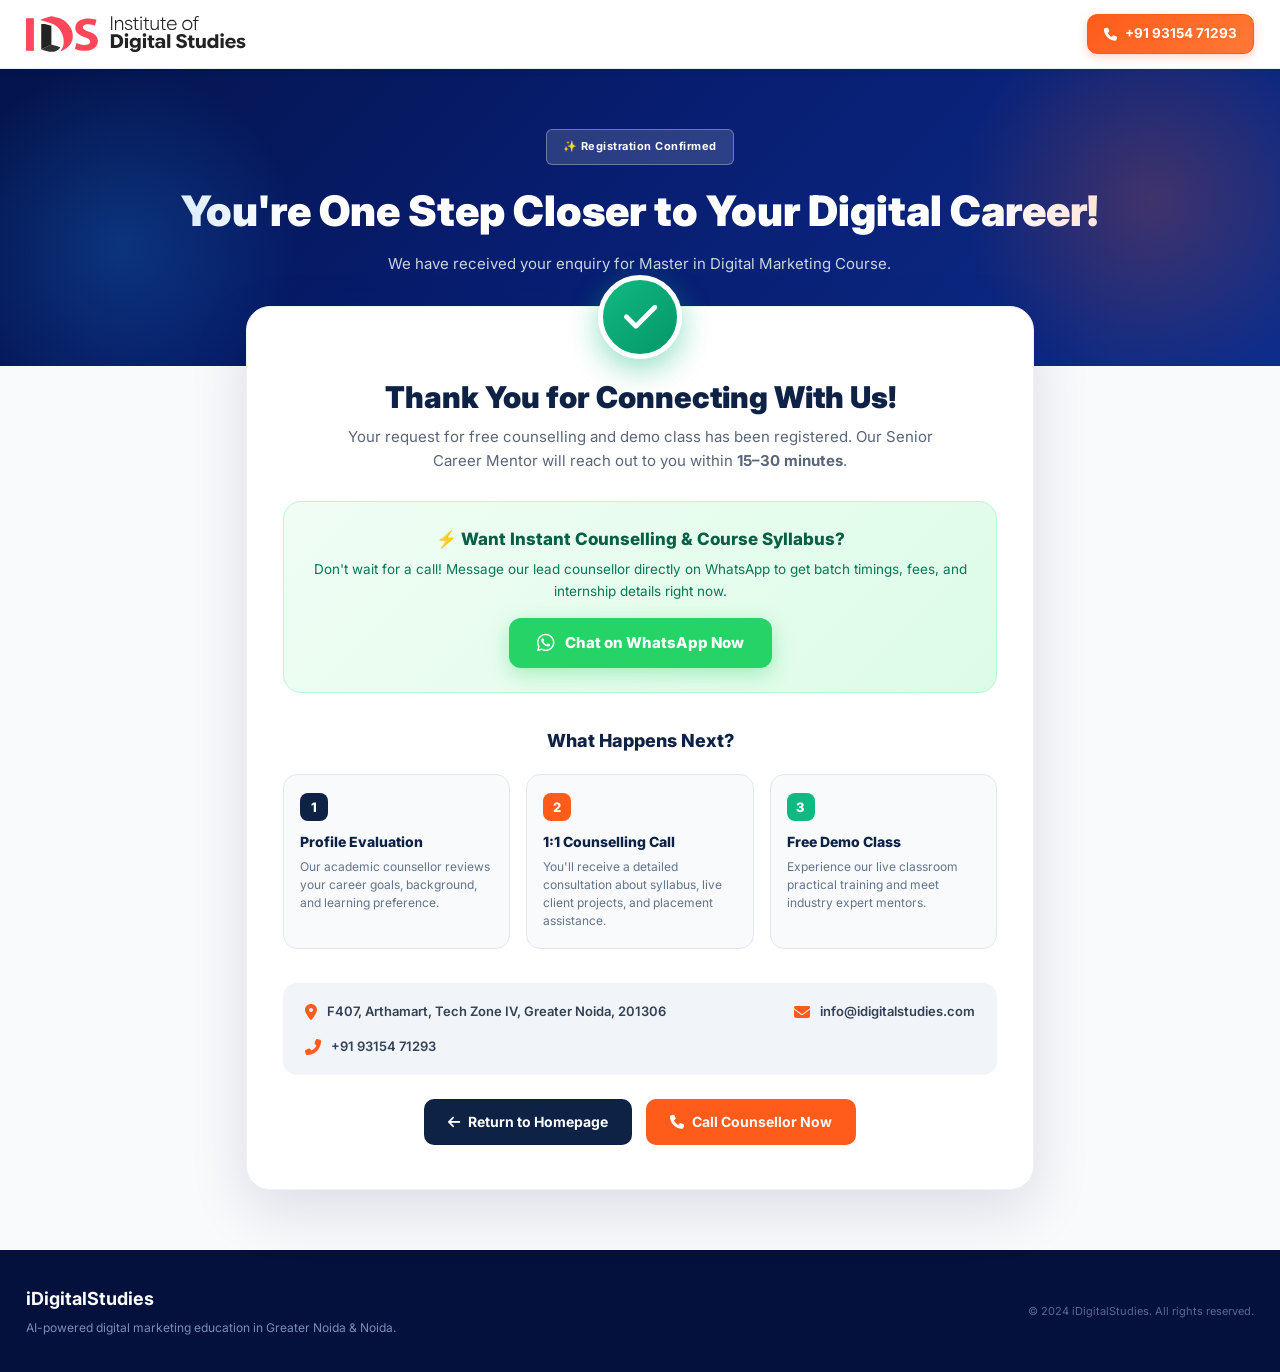
==== commit 3cf7c683: "added seo" ====
--- a/thank-you/index.html
+++ b/thank-you/index.html
@@ -4,6 +4,7 @@
   <meta charset="UTF-8">
   <meta name="viewport" content="width=device-width, initial-scale=1.0">
   <meta name="description" content="Thank You - iDigitalStudies. Your counselling request has been received. Our team will contact you shortly.">
+  <meta name="robots" content="noindex, nofollow">
   <title>Thank You! | iDigitalStudies</title>
   <link rel="preconnect" href="https://fonts.googleapis.com">
   <link rel="preconnect" href="https://fonts.gstatic.com" crossorigin>
@@ -443,15 +444,6 @@
             <i class="fas fa-phone"></i> Call Counsellor Now
           </a>
         </div>
-
-        <!-- SOCIALS -->
-        <div class="ty-social-bar">
-          <span>Follow our student updates:</span>
-          <a href="https://www.facebook.com/idigitalstudies" target="_blank" rel="noopener" aria-label="Facebook"><i class="fab fa-facebook-f"></i></a>
-          <a href="#" aria-label="Instagram"><i class="fab fa-instagram"></i></a>
-          <a href="#" aria-label="YouTube"><i class="fab fa-youtube"></i></a>
-          <a href="#" aria-label="LinkedIn"><i class="fab fa-linkedin-in"></i></a>
-        </div>
       </div>
     </div>
   </main>
--- a/style.css
+++ b/style.css
@@ -742,16 +742,19 @@
 
 .course-image {
   position: relative;
-  border-radius: 12px;
+  border-radius: 18px;
   overflow: hidden;
+  box-shadow: 0 12px 36px rgba(14, 34, 70, 0.08);
+  border: 1px solid #eef2f7;
+  background: #fff;
 }
 
 .course-image img {
   width: 100%;
-  height: 380px;
-  object-fit: cover;
-  object-position: center;
-  border-radius: 12px;
+  height: auto;
+  aspect-ratio: 55 / 47;
+  object-fit: contain;
+  border-radius: 18px;
   display: block;
 }
 
@@ -2124,6 +2127,10 @@
     padding: 0;
   }
 
+  .brand {
+    padding-left: 6px;
+  }
+
   .brand-logo-img {
     height: 30px;
     max-width: 155px;
@@ -2255,39 +2262,145 @@
     margin-bottom: 14px;
   }
 
-  /* Numbers Section */
+  /* Numbers / Credibility Section */
   .numbers {
-    padding: 22px 0 10px;
+    padding: 20px 0 12px;
   }
 
   .numbers-grid {
+    display: grid;
     grid-template-columns: repeat(2, 1fr);
+    gap: 12px;
+  }
+
+  .number-card {
+    display: flex;
+    align-items: center;
+    justify-content: flex-start;
+    gap: 12px;
+    padding: 14px 14px;
+    border-radius: 16px;
+    box-shadow: 0 2px 10px rgba(0, 0, 0, 0.03);
+    min-height: 74px;
+  }
+
+  .number-card .num-icon {
+    width: 44px;
+    height: 44px;
+    border-radius: 12px;
+    font-size: 18px;
+    flex-shrink: 0;
+  }
+
+  .number-card .num-content {
+    display: flex;
+    flex-direction: column;
+    justify-content: center;
+    min-width: 0;
+  }
+
+  .number-card .num-content strong {
+    font-size: 21px;
+    font-weight: 800;
+    line-height: 1.15;
+    letter-spacing: -0.5px;
+    margin-bottom: 2px;
+  }
+
+  .number-card .num-content span {
+    font-size: 11.5px;
+    font-weight: 600;
+    line-height: 1.25;
+    white-space: normal;
+    color: #536780;
+    word-break: break-word;
+  }
+
+  /* Why iDS / Features */
+  .why-section {
+    padding: 30px 0 38px;
+  }
+
+  .why-header {
+    display: flex;
+    flex-direction: column;
+    gap: 20px;
+    align-items: center;
+    text-align: center;
+  }
+
+  .why-title h2 {
+    font-size: clamp(24px, 6.5vw, 29px);
+    line-height: 1.2;
+    letter-spacing: -0.6px;
+    margin-bottom: 8px;
+  }
+
+  .why-title p {
+    font-size: 13px;
+    max-width: 440px;
+    margin: 0 auto;
+    line-height: 1.5;
+  }
+
+  .feature-grid {
+    display: flex;
+    flex-direction: column;
     gap: 10px;
-  }
-
-  .number-card {
-    padding: 14px 12px;
-    gap: 12px;
-    border-radius: 14px;
-  }
-
-  .number-card b {
-    font-size: 20px;
-  }
-
-  .number-card span {
-    font-size: 11px;
-  }
-
-  /* Why iDS / Features */
-  .feature-grid {
-    grid-template-columns: 1fr;
-    gap: 12px;
-  }
-
-  .feature-card {
-    padding: 18px 16px;
-    border-radius: 14px;
+    width: 100%;
+    max-width: 480px;
+    margin: 0 auto;
+  }
+
+  .feature {
+    display: grid;
+    grid-template-columns: 46px 1fr;
+    grid-template-rows: auto auto;
+    column-gap: 14px;
+    row-gap: 3px;
+    align-items: center;
+    text-align: left;
+    padding: 14px 16px;
+    border-radius: 16px;
+    width: 100%;
+    box-shadow: 0 2px 10px rgba(0, 0, 0, 0.02);
+  }
+
+  .feature .icon {
+    grid-row: 1 / 3;
+    grid-column: 1;
+    margin: 0;
+    width: 46px;
+    height: 46px;
+    font-size: 19px;
+    border-radius: 12px;
+    display: flex;
+    align-items: center;
+    justify-content: center;
+    flex-shrink: 0;
+  }
+
+  .feature h3 {
+    grid-column: 2;
+    grid-row: 1;
+    margin: 0;
+    font-size: 15px;
+    font-weight: 800;
+    line-height: 1.25;
+    color: #082163;
+  }
+
+  .feature p {
+    grid-column: 2;
+    grid-row: 2;
+    margin: 0;
+    font-size: 12px;
+    line-height: 1.45;
+    color: #556987;
+  }
+
+  .feature br {
+    display: none;
   }
 
   /* Courses */
@@ -2301,31 +2414,93 @@
     margin: 0 auto;
   }
 
+  .course-image {
+    max-width: 480px;
+    margin: 0 auto;
+    width: 100%;
+  }
+
   .course-image img {
-    height: 220px;
+    height: auto;
+    width: 100%;
   }
 
   .course-body {
     padding: 20px 18px;
   }
 
-  /* Curriculum */
+  /* Curriculum Section */
+  .curriculum-section {
+    padding: 24px 0 36px;
+  }
+
+  .curriculum-box {
+    padding: 22px 14px 24px;
+    border-radius: 20px;
+  }
+
+  .curriculum-box .section-head-row {
+    margin-bottom: 20px;
+    gap: 12px;
+    text-align: center;
+    align-items: center;
+  }
+
+  .curriculum-box .section-head-row h2 {
+    font-size: clamp(22px, 6vw, 28px);
+    line-height: 1.2;
+    margin-bottom: 4px;
+  }
+
+  .curriculum-box .section-head-row p {
+    font-size: 13px;
+    color: #556987;
+    max-width: 92%;
+    margin: 0 auto;
+  }
+
+  .curriculum-box .section-head-row .btn-orange {
+    width: 100%;
+    max-width: 320px;
+    justify-content: center;
+    font-size: 13.5px;
+    padding: 12px 18px;
+    border-radius: 10px;
+    margin-top: 4px;
+  }
+
   .curriculum-grid {
     grid-template-columns: repeat(2, 1fr);
-    gap: 8px;
-  }
-
-  .curr-card {
-    padding: 12px 10px;
-    border-radius: 12px;
-  }
-
-  .curr-num {
-    font-size: 11px;
-  }
-
-  .curr-card h4 {
-    font-size: 12px;
+    gap: 10px;
+  }
+
+  .curriculum-grid .topic {
+    display: flex;
+    flex-direction: column;
+    align-items: center;
+    justify-content: center;
+    text-align: center;
+    padding: 14px 10px 12px;
+    border-radius: 14px;
+    min-height: 94px;
+    box-shadow: 0 2px 8px rgba(10, 34, 101, 0.03);
+    transition: transform 0.2s ease, box-shadow 0.2s ease;
+  }
+
+  .curriculum-grid .topic:active {
+    transform: scale(0.98);
+  }
+
+  .curriculum-grid .topic i {
+    font-size: 24px;
+    margin-bottom: 8px;
+  }
+
+  .curriculum-grid .topic span {
+    font-size: 11.5px;
+    font-weight: 700;
+    line-height: 1.28;
+    color: #1a2744;
   }
 
   /* Tools */
@@ -2399,58 +2574,123 @@
     gap: 28px;
   }
 
+  /* Career & Placement Support */
+  .support-section {
+    padding: 28px 0 36px;
+  }
+
+  .support-container {
+    grid-template-columns: 1fr;
+    gap: 24px;
+  }
+
   .support-header {
     text-align: center;
+    margin-bottom: 18px;
+  }
+
+  .support-header h2 {
+    font-size: clamp(22px, 6vw, 28px);
+    line-height: 1.25;
+    margin-bottom: 4px;
+  }
+
+  .support-header p {
+    font-size: 13px;
+    color: #556070;
+    max-width: 90%;
+    margin: 0 auto;
   }
 
   .support-cards-row {
-    grid-template-columns: repeat(2, 1fr);
+    grid-template-columns: repeat(3, 1fr);
     gap: 10px;
   }
 
-  .support-card {
-    padding: 14px 12px;
-    border-radius: 12px;
-  }
-
-  .support-card h4 {
-    font-size: 12.5px;
-  }
-
-  .support-card p {
+  .career-feature-card {
+    padding: 12px 6px 10px;
+    min-height: 94px;
+    border-radius: 14px;
+    box-shadow: 0 2px 8px rgba(10, 34, 101, 0.03);
+    display: flex;
+    flex-direction: column;
+    align-items: center;
+    justify-content: center;
+    text-align: center;
+  }
+
+  .career-icon-wrap {
+    height: 38px;
+    margin-bottom: 6px;
+    display: flex;
+    align-items: center;
+    justify-content: center;
+  }
+
+  .career-icon-img {
+    height: 32px;
+    width: auto;
+    max-width: 42px;
+    object-fit: contain;
+  }
+
+  .career-card-label {
     font-size: 11px;
+    font-weight: 700;
+    line-height: 1.25;
+    color: #1a2542;
   }
 
   .experts-banner-card {
     grid-template-columns: 1fr;
     text-align: center;
-    justify-items: center;
-    gap: 14px;
-    padding: 20px 16px;
-    max-width: 440px;
+    padding: 22px 16px;
+    border-radius: 20px;
+    gap: 16px;
+    max-width: 100%;
     margin: 0 auto;
+    box-sizing: border-box;
+  }
+
+  .experts-banner-content h3 {
+    font-size: 21px;
+    font-weight: 900;
+    line-height: 1.25;
+    margin-bottom: 6px;
+  }
+
+  .experts-banner-content p {
+    font-size: 13px;
+    color: #475569;
+    max-width: 90%;
+    margin: 0 auto;
+    line-height: 1.45;
   }
 
   .experts-avatar-grid {
-    grid-template-columns: repeat(3, 1fr);
-    gap: 8px;
-    max-width: 270px;
-  }
-
-  .expert-avatar-item img {
-    width: 48px;
-    height: 48px;
-  }
-
-  .expert-avatar-item .expert-name {
-    font-size: 10px;
-  }
-
-  .expert-avatar-item .expert-role {
-    font-size: 9px;
+    display: flex;
+    justify-content: center;
+    flex-wrap: wrap;
+    gap: 10px;
+    max-width: 320px;
+    margin: 0 auto;
+  }
+
+  .expert-avatar {
+    width: 46px;
+    height: 46px;
+    border-radius: 50%;
+    border: 2px solid #ffffff;
+    box-shadow: 0 3px 8px rgba(14, 43, 100, 0.15);
+    overflow: hidden;
+    flex-shrink: 0;
   }
 
   /* Success Stories & Work At */
+  .success-section {
+    padding: 30px 0 38px;
+  }
+
   .success-container {
     grid-template-columns: 1fr;
     gap: 28px;
@@ -2460,41 +2700,133 @@
     text-align: center;
   }
 
+  .success-title {
+    font-size: clamp(22px, 6vw, 28px);
+    line-height: 1.25;
+    margin-bottom: 4px;
+  }
+
+  .success-subtitle {
+    font-size: 13px;
+    color: #556070;
+    max-width: 90%;
+    margin: 0 auto 20px;
+  }
+
   .success-cards-row {
     grid-template-columns: 1fr;
+    gap: 14px;
+    text-align: left;
+  }
+
+  .testimonial-card {
+    background: #ffffff;
+    border: 1px solid #e2edfb;
+    border-radius: 16px;
+    padding: 16px 16px 14px;
+    min-height: auto;
+    text-align: left;
+    box-shadow: 0 3px 12px rgba(10, 34, 101, 0.04);
+  }
+
+  .t-top {
+    display: flex;
     gap: 12px;
-  }
-
-  .testimonial-card {
-    padding: 18px 16px;
-    border-radius: 14px;
+    align-items: flex-start;
+    margin-bottom: 12px;
+  }
+
+  .t-avatar {
+    width: 44px;
+    height: 44px;
+    border-radius: 50%;
+    border: 2px solid #ff5b1a;
+    box-shadow: 0 2px 6px rgba(255, 91, 26, 0.2);
+    overflow: hidden;
+    flex-shrink: 0;
+  }
+
+  .t-avatar img {
+    width: 100%;
+    height: 100%;
+    object-fit: cover;
+  }
+
+  .t-quote {
+    font-size: 12.5px;
+    line-height: 1.5;
+    color: #334155;
+    font-weight: 500;
+  }
+
+  .t-bottom {
+    margin-top: 8px;
+    padding-top: 10px;
+    border-top: 1px solid #edf2f7;
+  }
+
+  .t-stars {
+    color: #f59e0b;
+    font-size: 12.5px;
+    letter-spacing: 2px;
+    margin-bottom: 4px;
+    line-height: 1;
+  }
+
+  .t-name {
+    font-size: 13.5px;
+    font-weight: 800;
+    color: #0e2246;
+    margin-bottom: 1px;
+  }
+
+  .t-role {
+    font-size: 11px;
+    color: #0066ff;
+    font-weight: 600;
   }
 
   .students-work-at {
-    max-width: 440px;
+    background: #f7faff;
+    border: 1px solid #e2edfb;
+    border-radius: 20px;
+    padding: 22px 14px;
+    text-align: center;
+    max-width: 100%;
     margin: 0 auto;
-    padding: 22px 16px;
-    border-radius: 16px;
+    box-sizing: border-box;
+  }
+
+  .work-at-title {
+    font-size: clamp(19px, 5.5vw, 22px);
+    font-weight: 900;
+    color: #0e2246;
     text-align: center;
-  }
-
-  .work-at-title {
-    text-align: center;
+    margin-bottom: 16px;
+    letter-spacing: -0.4px;
   }
 
   .work-logos-grid {
     grid-template-columns: repeat(3, 1fr);
-    gap: 8px 6px;
+    gap: 8px;
   }
 
   .work-logo-pill {
-    height: 42px;
+    height: 44px;
+    background: #ffffff;
+    border: 1px solid #edf2f7;
+    border-radius: 12px;
+    display: flex;
+    align-items: center;
+    justify-content: center;
     padding: 6px 8px;
+    box-shadow: 0 2px 6px rgba(14, 43, 100, 0.03);
   }
 
   .work-logo-pill img {
     max-height: 22px;
-    max-width: 70px;
+    max-width: 82px;
+    object-fit: contain;
   }
 
   /* Ready to Start CTA Banner */
@@ -2672,14 +3004,183 @@
   }
 
   .numbers-grid {
-    grid-template-columns: 1fr;
+    grid-template-columns: repeat(2, 1fr);
+    gap: 8px;
+  }
+
+  .number-card {
+    padding: 12px 10px;
+    gap: 10px;
+    border-radius: 14px;
+    min-height: 68px;
+  }
+
+  .number-card .num-icon {
+    width: 38px;
+    height: 38px;
+    border-radius: 10px;
+    font-size: 16px;
+  }
+
+  .number-card .num-content strong {
+    font-size: 19px;
+  }
+
+  .number-card .num-content span {
+    font-size: 10.5px;
+    line-height: 1.2;
   }
 
   .support-cards-row {
-    grid-template-columns: 1fr;
+    grid-template-columns: repeat(3, 1fr);
+    gap: 8px;
+  }
+
+  .career-feature-card {
+    padding: 10px 4px 8px;
+    min-height: 88px;
+    border-radius: 12px;
+  }
+
+  .career-icon-wrap {
+    height: 34px;
+    margin-bottom: 4px;
+  }
+
+  .career-icon-img {
+    height: 28px;
+    max-width: 36px;
+  }
+
+  .career-card-label {
+    font-size: 10.5px;
+    line-height: 1.2;
+  }
+
+  .experts-avatar-grid {
+    gap: 8px;
+  }
+
+  .expert-avatar {
+    width: 42px;
+    height: 42px;
+  }
+
+  .testimonial-card {
+    padding: 14px 14px 12px;
+  }
+
+  .t-quote {
+    font-size: 12px;
+  }
+
+  .work-logos-grid {
+    gap: 6px;
+  }
+
+  .work-logo-pill {
+    height: 40px;
+    padding: 4px 6px;
+  }
+
+  .work-logo-pill img {
+    max-height: 19px;
+  }
+
+  .curriculum-box {
+    padding: 18px 12px 20px;
+    border-radius: 16px;
   }
 
   .curriculum-grid {
-    grid-template-columns: 1fr;
-  }
-}
+    grid-template-columns: repeat(2, 1fr);
+    gap: 8px;
+  }
+
+  .curriculum-grid .topic {
+    padding: 12px 8px 10px;
+    min-height: 88px;
+    border-radius: 12px;
+  }
+
+  .curriculum-grid .topic i {
+    font-size: 22px;
+    margin-bottom: 6px;
+  }
+
+  .curriculum-grid .topic span {
+    font-size: 11px;
+    line-height: 1.22;
+  }
+
+  .feature {
+    padding: 12px 14px;
+    column-gap: 12px;
+    border-radius: 14px;
+  }
+
+  .feature .icon {
+    width: 42px;
+    height: 42px;
+    font-size: 17px;
+  }
+
+  .feature h3 {
+    font-size: 14.5px;
+  }
+
+  .feature p {
+    font-size: 11.5px;
+  }
+}
+
+@media (max-width: 340px) {
+  .numbers-grid {
+    gap: 6px;
+  }
+  .number-card {
+    padding: 10px 8px;
+    gap: 8px;
+  }
+  .number-card .num-icon {
+    width: 34px;
+    height: 34px;
+    font-size: 14px;
+  }
+  .number-card .num-content strong {
+    font-size: 17px;
+  }
+  .number-card .num-content span {
+    font-size: 10px;
+  }
+  .curriculum-grid {
+    gap: 6px;
+  }
+  .curriculum-grid .topic {
+    padding: 10px 6px 8px;
+    min-height: 80px;
+    border-radius: 10px;
+  }
+  .curriculum-grid .topic i {
+    font-size: 19px;
+    margin-bottom: 5px;
+  }
+  .curriculum-grid span {
+    font-size: 10px;
+  }
+  .support-cards-row {
+    grid-template-columns: repeat(2, 1fr);
+    gap: 6px;
+  }
+  .career-feature-card {
+    padding: 9px 4px 7px;
+    min-height: 82px;
+  }
+  .expert-avatar {
+    width: 38px;
+    height: 38px;
+  }
+  .work-logos-grid {
+    grid-template-columns: repeat(2, 1fr);
+  }
+}
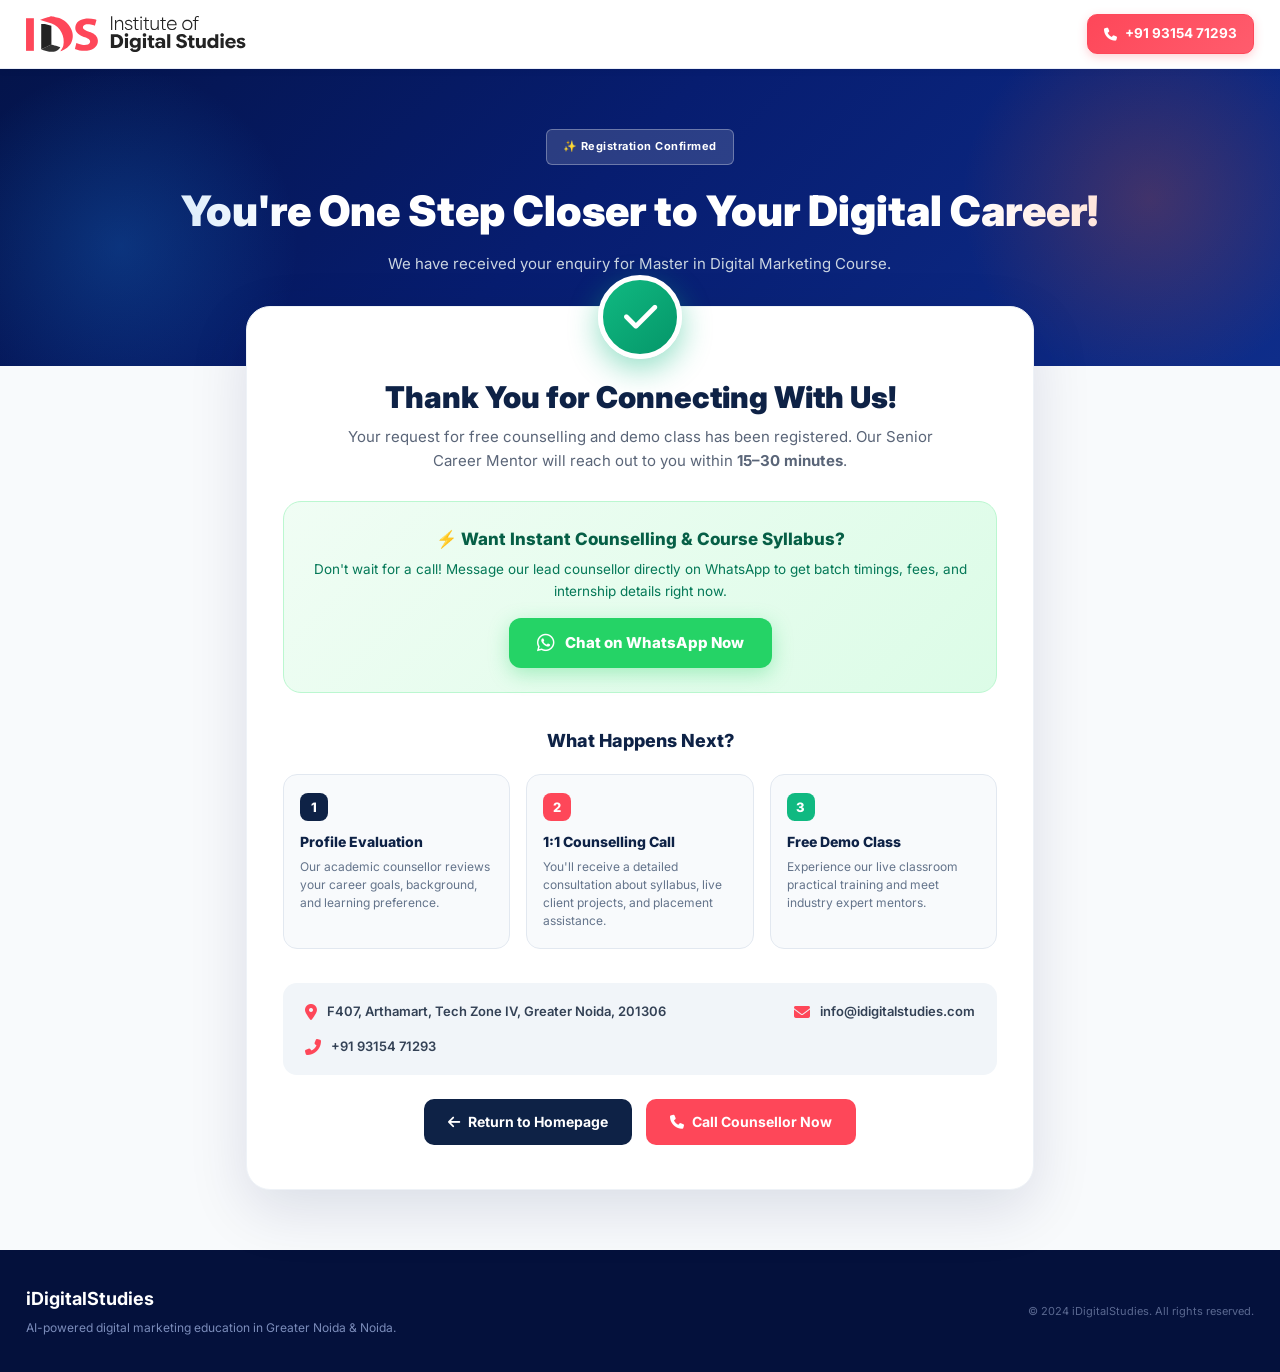
==== commit fbdd80d3: "ui fixes" ====
--- a/thank-you/index.html
+++ b/thank-you/index.html
@@ -11,6 +11,26 @@
   <link href="https://fonts.googleapis.com/css2?family=Inter:wght@400;500;600;700;800;900&display=swap" rel="stylesheet">
   <link rel="stylesheet" href="https://cdnjs.cloudflare.com/ajax/libs/font-awesome/6.5.1/css/all.min.css">
   <link rel="stylesheet" href="../style.css?v=2.4">
+
+  <!-- Meta Pixel Code -->
+  <script>
+  !function(f,b,e,v,n,t,s)
+  {if(f.fbq)return;n=f.fbq=function(){n.callMethod?
+  n.callMethod.apply(n,arguments):n.queue.push(arguments)};
+  if(!f._fbq)f._fbq=n;n.push=n;n.loaded=!0;n.version='2.0';
+  n.queue=[];t=b.createElement(e);t.async=!0;
+  t.src=v;s=b.getElementsByTagName(e)[0];
+  s.parentNode.insertBefore(t,s)}(window, document,'script',
+  'https://connect.facebook.net/en_US/fbevents.js');
+  fbq('init', '1486883099250043');
+  fbq('track', 'PageView');
+  fbq('track', 'Lead');
+  </script>
+  <noscript><img height="1" width="1" style="display:none"
+  src="https://www.facebook.com/tr?id=1486883099250043&ev=PageView&noscript=1"
+  /></noscript>
+  <!-- End Meta Pixel Code -->
+
   <style>
     .ty-page {
       min-height: 100vh;
@@ -193,7 +213,7 @@
     }
 
     .ty-step-card:nth-child(2) .ty-step-num {
-      background: #ff5b1a;
+      background: #fe4759;
     }
 
     .ty-step-card:nth-child(3) .ty-step-num {
@@ -235,7 +255,7 @@
     }
 
     .ty-info-item i {
-      color: #ff5b1a;
+      color: #fe4759;
       font-size: 16px;
     }
 
@@ -272,7 +292,7 @@
       gap: 8px;
       padding: 12px 24px;
       border-radius: 10px;
-      background: #ff5b1a;
+      background: #fe4759;
       color: #ffffff;
       font-weight: 700;
       font-size: 14px;
--- a/style.css
+++ b/style.css
@@ -18,7 +18,7 @@
 img { max-width: 100%; display: block; }
 
 /* COLOR UTILITIES */
-.text-orange { color: #ff5b1a; }
+.text-orange { color: #fe4759; }
 .text-blue { color: #1e88e5; }
 
 /* ============================================
@@ -77,9 +77,9 @@
   text-decoration: none;
   padding: 8px 16px;
   border-radius: 10px;
-  background: linear-gradient(135deg, #ff5b1a 0%, #ff7836 100%);
-  border: 1px solid #ff5b1a;
-  box-shadow: 0 3px 10px rgba(255, 91, 26, 0.25);
+  background: linear-gradient(135deg, #fe4759 0%, #ff5c6d 100%);
+  border: 1px solid #fe4759;
+  box-shadow: 0 3px 10px rgba(254, 71, 89, 0.25);
   transition: all 0.25s ease;
 }
 
@@ -89,9 +89,9 @@
 }
 
 .nav-phone-link:hover {
-  background: linear-gradient(135deg, #e04a0e 0%, #ff5b1a 100%);
+  background: linear-gradient(135deg, #e6384a 0%, #fe4759 100%);
   transform: translateY(-2px);
-  box-shadow: 0 6px 16px rgba(255, 91, 26, 0.35);
+  box-shadow: 0 6px 16px rgba(254, 71, 89, 0.35);
   color: #ffffff;
 }
 
@@ -111,7 +111,7 @@
 }
 
 .nav-mail-link i {
-  color: #ff5b1a;
+  color: #fe4759;
   font-size: 14px;
 }
 
@@ -124,7 +124,7 @@
 }
 
 .nav-mail-link:hover i {
-  color: #ff5b1a;
+  color: #fe4759;
 }
 
 /* ============================================
@@ -147,7 +147,7 @@
   width: 500px;
   height: 500px;
   border-radius: 50%;
-  background: radial-gradient(circle, rgba(255, 107, 43, 0.35) 0%, transparent 70%);
+  background: radial-gradient(circle, rgba(254, 71, 89, 0.35) 0%, transparent 70%);
   z-index: 1;
 }
 
@@ -243,9 +243,9 @@
   margin-top: 2px;
 }
 
-/* Hero Buttons */
+/* Hero Buttons - Hidden on desktop (>=801px) as form is statically displayed beside */
 .hero-actions {
-  display: flex;
+  display: none;
   gap: 12px;
   flex-wrap: wrap;
 }
@@ -269,10 +269,10 @@
 
 .btn-orange {
   color: #fff;
-  background: linear-gradient(135deg, #ff6b19, #ff431b);
-  box-shadow: 0 8px 20px rgba(255, 91, 26, 0.3);
-}
-.btn-orange:hover { box-shadow: 0 12px 28px rgba(255, 91, 26, 0.4); }
+  background: linear-gradient(135deg, #ff5c6d, #fe4759);
+  box-shadow: 0 8px 20px rgba(254, 71, 89, 0.3);
+}
+.btn-orange:hover { box-shadow: 0 12px 28px rgba(254, 71, 89, 0.4); }
 
 .btn-outline {
   color: #fff;
@@ -383,6 +383,12 @@
   z-index: 4;
 }
 
+/* Modal-only controls - hidden on desktop */
+.sheet-drag-handle,
+.sheet-close-btn {
+  display: none;
+}
+
 .hero-form-card h2 {
   margin: 0 0 2px;
   font-size: 22px;
@@ -611,7 +617,7 @@
 }
 
 .why-title h2 .text-orange {
-  color: #ff5b1a;
+  color: #fe4759;
 }
 
 .why-title p {
@@ -662,7 +668,7 @@
 
 .feature.feature-orange .icon {
   background: #fee9e4;
-  color: #ff5b1a;
+  color: #fe4759;
 }
 
 /* Card 3: AI-Powered Curriculum (Green) */
@@ -814,7 +820,7 @@
 }
 
 .course-copy h2 .text-orange {
-  color: #ff5b1a;
+  color: #fe4759;
 }
 
 .course-copy p {
@@ -841,7 +847,7 @@
 }
 
 .check-list li i {
-  color: #ff5b1a;
+  color: #fe4759;
   font-size: 14px;
   flex-shrink: 0;
 }
@@ -854,13 +860,13 @@
 }
 
 .course-actions-row .btn-orange {
-  background: #ff5b1a;
+  background: #fe4759;
   color: #fff;
   padding: 12px 24px;
   border-radius: 8px;
   font-size: 13.5px;
   font-weight: 700;
-  box-shadow: 0 6px 18px rgba(255, 91, 26, 0.3);
+  box-shadow: 0 6px 18px rgba(254, 71, 89, 0.3);
   text-decoration: none;
   display: inline-flex;
   align-items: center;
@@ -923,13 +929,13 @@
 }
 
 .section-head-row .btn-orange {
-  background: #ff5b1a;
+  background: #fe4759;
   color: #fff;
   padding: 11px 22px;
   border-radius: 8px;
   font-size: 13.5px;
   font-weight: 700;
-  box-shadow: 0 4px 14px rgba(255, 91, 26, 0.3);
+  box-shadow: 0 4px 14px rgba(254, 71, 89, 0.3);
   text-decoration: none;
   display: inline-flex;
   align-items: center;
@@ -1041,7 +1047,7 @@
   width: 300px;
   height: 300px;
   border-radius: 50%;
-  background: radial-gradient(circle, rgba(255, 91, 26, 0.45) 0%, rgba(217, 38, 127, 0.3) 50%, transparent 70%);
+  background: radial-gradient(circle, rgba(254, 71, 89, 0.45) 0%, rgba(217, 38, 127, 0.3) 50%, transparent 70%);
   pointer-events: none;
 }
 
@@ -1460,15 +1466,32 @@
 
 /* Learn From Industry Experts Banner Card */
 .experts-banner-card {
-  background: #eff6ff;
+  background: linear-gradient(135deg, #eff6ff 0%, #f0f7ff 100%);
   border: 1px solid #dbeafe;
   border-radius: 20px;
-  padding: 22px 24px;
-  display: grid;
-  grid-template-columns: 1fr auto;
-  gap: 20px;
-  align-items: center;
-  box-shadow: 0 4px 16px rgba(37, 99, 235, 0.04);
+  padding: 24px;
+  display: flex;
+  flex-direction: column;
+  justify-content: center;
+  box-shadow: 0 4px 20px rgba(37, 99, 235, 0.05);
+  position: relative;
+  overflow: hidden;
+}
+
+.experts-tag {
+  display: inline-flex;
+  align-items: center;
+  gap: 6px;
+  background: #dbeafe;
+  color: #1d4ed8;
+  font-size: 11px;
+  font-weight: 700;
+  text-transform: uppercase;
+  letter-spacing: 0.5px;
+  padding: 4px 10px;
+  border-radius: 20px;
+  width: fit-content;
+  margin-bottom: 10px;
 }
 
 .experts-banner-content h3 {
@@ -1477,7 +1500,7 @@
   color: #0e2246;
   letter-spacing: -0.5px;
   line-height: 1.2;
-  margin: 0 0 8px;
+  margin: 0 0 6px;
 }
 
 .experts-banner-content .text-blue {
@@ -1485,38 +1508,116 @@
 }
 
 .experts-banner-content p {
-  font-size: 12.5px;
+  font-size: 13px;
   color: #475569;
   line-height: 1.45;
   font-weight: 500;
-  margin: 0;
-}
-
-.experts-avatar-grid {
+  margin: 0 0 16px;
+}
+
+.experts-badges-list {
   display: grid;
-  grid-template-columns: repeat(3, 48px);
-  gap: 10px 12px;
-}
-
-.expert-avatar {
-  width: 48px;
-  height: 48px;
-  border-radius: 50%;
-  overflow: hidden;
-  border: 2px solid #ffffff;
-  box-shadow: 0 3px 8px rgba(14, 43, 100, 0.15);
-  transition: transform 0.2s ease;
-}
-
-.expert-avatar:hover {
-  transform: scale(1.08);
-}
-
-.expert-avatar img {
+  grid-template-columns: repeat(2, 1fr);
+  gap: 10px;
+}
+
+.expert-badge-item {
+  background: #ffffff;
+  border: 1px solid #e2e8f0;
+  border-radius: 12px;
+  padding: 10px 12px;
+  display: flex;
+  align-items: center;
+  gap: 10px;
+  transition: transform 0.2s ease, box-shadow 0.2s ease;
+}
+
+.expert-badge-item:hover {
+  transform: translateY(-2px);
+  box-shadow: 0 4px 12px rgba(14, 43, 100, 0.07);
+}
+
+.eb-icon {
+  width: 34px;
+  height: 34px;
+  border-radius: 10px;
+  background: #eff6ff;
+  color: #2563eb;
+  display: flex;
+  align-items: center;
+  justify-content: center;
+  font-size: 14px;
+  flex-shrink: 0;
+}
+
+.eb-text {
+  display: flex;
+  flex-direction: column;
+  line-height: 1.25;
+}
+
+.eb-text strong {
+  font-size: 12px;
+  font-weight: 800;
+  color: #0e2246;
+}
+
+.eb-text span {
+  font-size: 10.5px;
+  color: #64748b;
+  font-weight: 500;
+}
+
+/* ============================================
+   CERTIFICATION PARTNER SECTION
+   ============================================ */
+.partners-section {
+  background: #ffffff;
+  padding: 44px 0 52px;
+  border-top: 1px solid #edf2f7;
+}
+
+.partners-box {
+  text-align: center;
+  max-width: 1100px;
+  margin: 0 auto;
+}
+
+.partners-title {
+  font-size: 28px;
+  font-weight: 800;
+  color: #0e2246;
+  letter-spacing: -0.6px;
+  margin: 0 0 26px;
+}
+
+.partners-image-wrap {
+  display: flex;
+  justify-content: center;
+  align-items: center;
   width: 100%;
-  height: 100%;
-  object-fit: cover;
+  overflow-x: auto;
+  -webkit-overflow-scrolling: touch;
+  scrollbar-width: none;
+  -ms-overflow-style: none;
+}
+
+.partners-image-wrap::-webkit-scrollbar {
+  display: none;
+}
+
+.partners-img {
+  width: 100%;
+  max-width: 1040px;
+  height: auto;
   display: block;
+  margin: 0 auto;
+  filter: drop-shadow(0 4px 16px rgba(0, 0, 0, 0.04));
+  transition: transform 0.3s ease;
+}
+
+.partners-img:hover {
+  transform: translateY(-2px);
 }
 
 /* ============================================
@@ -1681,6 +1782,249 @@
   max-width: 90%;
   object-fit: contain;
   display: block;
+}
+
+/* ============================================
+   HEAR FROM IDS ALUMNI (VIDEO CAROUSEL)
+   ============================================ */
+.alumni-video-section {
+  background: #f8fafc;
+  padding: 56px 0 68px;
+  border-top: 1px solid #edf2f7;
+  position: relative;
+  overflow: hidden;
+}
+
+.alumni-head-row {
+  display: flex;
+  align-items: flex-end;
+  justify-content: space-between;
+  margin-bottom: 28px;
+}
+
+.alumni-head {
+  margin-bottom: 0;
+  text-align: left;
+}
+
+.alumni-head h2 {
+  font-size: 30px;
+  font-weight: 900;
+  color: #0e2246;
+  letter-spacing: -0.6px;
+  line-height: 1.2;
+  margin: 6px 0 8px;
+}
+
+.alumni-head p {
+  color: #556070;
+  font-size: 14.5px;
+  margin: 0;
+}
+
+.carousel-nav-arrows {
+  display: flex;
+  align-items: center;
+  gap: 12px;
+}
+
+.carousel-arrow {
+  width: 44px;
+  height: 44px;
+  border-radius: 50%;
+  background: #ffffff;
+  border: 1px solid #e2e8f0;
+  color: #0e2246;
+  display: inline-flex;
+  align-items: center;
+  justify-content: center;
+  font-size: 15px;
+  cursor: pointer;
+  box-shadow: 0 4px 12px rgba(14, 34, 70, 0.06);
+  transition: all 0.25s ease;
+}
+
+.carousel-arrow:hover {
+  background: #fe4759;
+  color: #ffffff;
+  border-color: #fe4759;
+  transform: translateY(-2px);
+  box-shadow: 0 6px 16px rgba(254, 71, 89, 0.35);
+}
+
+.carousel-arrow:active {
+  transform: scale(0.95);
+}
+
+.alumni-carousel-wrapper {
+  position: relative;
+  width: 100%;
+}
+
+.alumni-carousel-track {
+  display: flex;
+  gap: 20px;
+  overflow-x: auto;
+  scroll-behavior: smooth;
+  padding: 8px 4px 20px;
+  scrollbar-width: none;
+  -ms-overflow-style: none;
+  -webkit-overflow-scrolling: touch;
+}
+
+.alumni-carousel-track::-webkit-scrollbar {
+  display: none;
+}
+
+.alumni-video-card {
+  flex: 0 0 230px;
+  scroll-snap-align: start;
+  border-radius: 18px;
+  overflow: hidden;
+  background: #0e2246;
+  position: relative;
+  box-shadow: 0 8px 24px rgba(14, 34, 70, 0.1);
+  transition: transform 0.3s cubic-bezier(0.16, 1, 0.3, 1), box-shadow 0.3s ease;
+  cursor: pointer;
+}
+
+.alumni-video-card:hover {
+  transform: translateY(-5px);
+  box-shadow: 0 16px 32px rgba(14, 34, 70, 0.18);
+}
+
+.video-media-wrap {
+  position: relative;
+  width: 100%;
+  padding-top: 150%; /* Reduced video height */
+  background: #0a1730;
+  overflow: hidden;
+}
+
+.video-media-wrap video {
+  position: absolute;
+  top: 0;
+  left: 0;
+  width: 100%;
+  height: 100%;
+  object-fit: cover;
+  display: block;
+}
+
+.video-overlay {
+  position: absolute;
+  top: 0;
+  left: 0;
+  right: 0;
+  bottom: 0;
+  display: flex;
+  align-items: center;
+  justify-content: center;
+  background: rgba(10, 23, 48, 0.28);
+  transition: opacity 0.3s ease, background 0.3s ease;
+  z-index: 2;
+}
+
+.alumni-video-card:hover .video-overlay {
+  background: rgba(10, 23, 48, 0.15);
+}
+
+.alumni-video-card.is-playing .video-overlay {
+  opacity: 0;
+  pointer-events: none;
+}
+
+.play-trigger {
+  width: 52px;
+  height: 52px;
+  border-radius: 50%;
+  background: linear-gradient(135deg, #ff5c6d 0%, #fe4759 100%);
+  color: #ffffff;
+  border: 3px solid rgba(255, 255, 255, 0.9);
+  display: flex;
+  align-items: center;
+  justify-content: center;
+  font-size: 17px;
+  padding-left: 3px;
+  cursor: pointer;
+  box-shadow: 0 8px 25px rgba(254, 71, 89, 0.5);
+  transition: transform 0.25s ease, box-shadow 0.25s ease;
+  animation: pulsePlay 2.5s infinite;
+}
+
+@keyframes pulsePlay {
+  0% { box-shadow: 0 8px 25px rgba(254, 71, 89, 0.5), 0 0 0 0 rgba(254, 71, 89, 0.4); }
+  70% { box-shadow: 0 8px 25px rgba(254, 71, 89, 0.5), 0 0 0 14px rgba(254, 71, 89, 0); }
+  100% { box-shadow: 0 8px 25px rgba(254, 71, 89, 0.5), 0 0 0 0 rgba(254, 71, 89, 0); }
+}
+
+.alumni-video-card:hover .play-trigger {
+  transform: scale(1.12);
+}
+
+.video-info-gradient {
+  position: absolute;
+  left: 0;
+  right: 0;
+  bottom: 0;
+  padding: 36px 14px 14px;
+  background: linear-gradient(180deg, rgba(7, 18, 41, 0) 0%, rgba(7, 18, 41, 0.75) 50%, rgba(7, 18, 41, 0.95) 100%);
+  z-index: 2;
+  transition: opacity 0.3s ease;
+  pointer-events: none;
+}
+
+.alumni-video-card.is-playing .video-info-gradient {
+  opacity: 0;
+}
+
+.alumni-video-card:hover.is-playing .video-info-gradient {
+  opacity: 1;
+}
+
+.alumni-name {
+  color: #ffffff;
+  font-size: 17px;
+  font-weight: 800;
+  margin: 0 0 2px;
+  letter-spacing: -0.3px;
+}
+
+.alumni-course {
+  color: #cbd5e1;
+  font-size: 11px;
+  margin: 0;
+  font-weight: 500;
+}
+
+.carousel-dots {
+  display: flex;
+  align-items: center;
+  justify-content: center;
+  gap: 8px;
+  margin-top: 14px;
+}
+
+.carousel-dot {
+  width: 9px;
+  height: 9px;
+  border-radius: 50%;
+  background: #cbd5e1;
+  border: none;
+  padding: 0;
+  cursor: pointer;
+  transition: all 0.3s cubic-bezier(0.16, 1, 0.3, 1);
+}
+
+.carousel-dot:hover {
+  background: #94a3b8;
+}
+
+.carousel-dot.active {
+  width: 24px;
+  border-radius: 12px;
+  background: #fe4759;
+  box-shadow: 0 2px 8px rgba(254, 71, 89, 0.35);
 }
 
 /* ============================================
@@ -1908,7 +2252,7 @@
 }
 
 .contact-card p i {
-  color: #ff5b1a;
+  color: #fe4759;
   font-size: 14px;
 }
 
@@ -1932,7 +2276,7 @@
   content: '+';
   font-size: 18px;
   font-weight: 700;
-  color: #ff5b1a;
+  color: #fe4759;
 }
 
 .faq-list details[open] summary::after {
@@ -1984,7 +2328,7 @@
   font-weight: 600;
 }
 
-.footer-links a:hover { color: #ff5b1a; }
+.footer-links a:hover { color: #fe4759; }
 
 .footer-copy p {
   font-size: 11px;
@@ -2132,8 +2476,8 @@
   }
 
   .brand-logo-img {
-    height: 30px;
-    max-width: 155px;
+    height: 38px;
+    max-width: 195px;
   }
 
   .header-right {
@@ -2205,20 +2549,38 @@
     grid-template-columns: repeat(2, 1fr);
     gap: 8px;
     width: 100%;
-    max-width: 440px;
-    margin: 20px 0;
+    max-width: 430px;
+    margin: 18px 0;
   }
 
   .hero-stat {
+    display: flex;
+    flex-direction: column;
+    align-items: center;
+    justify-content: center;
+    min-height: 74px;
     border: 1px solid rgba(255, 255, 255, 0.12);
     background: rgba(255, 255, 255, 0.05);
     border-radius: 12px;
-    padding: 12px 6px;
-    border-right: 1px solid rgba(255, 255, 255, 0.12);
+    padding: 10px 8px;
+  }
+
+  .hero-stat .stat-icon {
+    width: 30px;
+    height: 30px;
+    font-size: 12px;
+    margin: 0 auto 5px;
   }
 
   .hero-stat b {
-    font-size: 15px;
+    font-size: 14px;
+    line-height: 1.2;
+  }
+
+  .hero-stat span {
+    font-size: 10px;
+    line-height: 1.2;
+    margin-top: 2px;
   }
 
   .hero-actions {
@@ -2227,14 +2589,17 @@
     width: 100%;
     max-width: 360px;
     gap: 10px;
-    margin-bottom: 16px;
+    margin: 18px 0 14px;
   }
 
   .hero-actions .btn {
     width: 100%;
     justify-content: center;
-    padding: 13px 18px;
-    font-size: 13.5px;
+    padding: 14px 20px;
+    font-size: 14.5px;
+    font-weight: 700;
+    box-shadow: 0 6px 20px rgba(254, 71, 89, 0.4);
+    letter-spacing: 0.2px;
   }
 
   .hero-sub-badges {
@@ -2245,21 +2610,129 @@
     font-size: 11px;
   }
 
-  .hero-form-card {
-    padding: 22px 18px;
-    border-radius: 16px;
-    max-width: 440px;
+  /* Mobile Bottom Sheet Modal Form - Does NOT consume height in flow */
+  .hero-form-wrap {
+    position: fixed;
+    top: 0;
+    left: 0;
+    right: 0;
+    bottom: 0;
+    width: 100vw;
+    height: 100vh;
+    height: 100dvh;
+    z-index: 99999;
+    background: rgba(3, 14, 45, 0.7);
+    backdrop-filter: blur(8px);
+    -webkit-backdrop-filter: blur(8px);
+    display: flex;
+    flex-direction: column;
+    justify-content: flex-end;
+    align-items: center;
+    padding: 0;
+    margin: 0;
+    opacity: 0;
+    visibility: hidden;
+    pointer-events: none;
+    transition: opacity 0.3s cubic-bezier(0.16, 1, 0.3, 1), visibility 0.3s ease;
+  }
+
+  .hero-form-wrap.is-open {
+    opacity: 1;
+    visibility: visible;
+    pointer-events: auto;
+  }
+
+  .hero-form-wrap .hero-form-card {
+    position: relative;
     width: 100%;
-    margin: 0 auto;
-  }
-
-  .hero-form-card h2 {
-    font-size: 20px;
-  }
-
-  .hero-form-card .form-subtitle {
-    font-size: 12px;
-    margin-bottom: 14px;
+    max-width: 480px;
+    max-height: 88vh;
+    max-height: 88dvh;
+    overflow-y: auto;
+    overscroll-behavior: contain;
+    -webkit-overflow-scrolling: touch;
+    border-radius: 22px 22px 0 0;
+    box-shadow: 0 -10px 40px rgba(0, 0, 0, 0.35);
+    padding: 16px 18px 22px;
+    margin: 0;
+    background: #ffffff;
+    transform: translateY(100%);
+    transition: transform 0.35s cubic-bezier(0.16, 1, 0.3, 1);
+  }
+
+  .hero-form-wrap.is-open .hero-form-card {
+    transform: translateY(0);
+  }
+
+  .sheet-drag-handle {
+    display: block;
+    width: 40px;
+    height: 4px;
+    border-radius: 4px;
+    background: #cbd5e1;
+    margin: 0 auto 12px;
+    cursor: grab;
+  }
+
+  .sheet-close-btn {
+    display: flex;
+    align-items: center;
+    justify-content: center;
+    position: absolute;
+    top: 14px;
+    right: 16px;
+    width: 32px;
+    height: 32px;
+    border-radius: 50%;
+    background: #f1f5f9;
+    border: none;
+    font-size: 24px;
+    line-height: 1;
+    color: #475569;
+    cursor: pointer;
+    z-index: 10;
+    transition: background 0.2s ease, transform 0.2s ease;
+  }
+
+  .sheet-close-btn:active {
+    background: #e2e8f0;
+    transform: scale(0.92);
+  }
+
+  .hero-form-wrap .hero-form-card h2 {
+    font-size: 19px;
+    padding-right: 32px;
+  }
+
+  .hero-form-wrap .hero-form-card .form-subtitle {
+    font-size: 11.5px;
+    margin-bottom: 12px;
+  }
+
+  .hero-form-wrap .hero-form-card .input-wrap {
+    margin-bottom: 9px;
+  }
+
+  .hero-form-wrap .hero-form-card .input-wrap input,
+  .hero-form-wrap .hero-form-card .input-wrap select {
+    padding: 9px 12px 9px 36px;
+    font-size: 13px;
+    min-height: 40px;
+  }
+
+  .hero-form-wrap .hero-form-card .btn {
+    padding: 12px 16px;
+    font-size: 14px;
+    margin-top: 4px;
+  }
+
+  .hero-form-wrap .hero-form-card .privacy {
+    font-size: 10px;
+    margin-top: 6px;
+  }
+
+  body.modal-open {
+    overflow: hidden;
   }
 
   /* Numbers / Credibility Section */
@@ -2642,11 +3115,9 @@
   }
 
   .experts-banner-card {
-    grid-template-columns: 1fr;
-    text-align: center;
-    padding: 22px 16px;
+    text-align: left;
+    padding: 22px 18px;
     border-radius: 20px;
-    gap: 16px;
     max-width: 100%;
     margin: 0 auto;
     box-sizing: border-box;
@@ -2662,28 +3133,54 @@
   .experts-banner-content p {
     font-size: 13px;
     color: #475569;
-    max-width: 90%;
-    margin: 0 auto;
+    max-width: 100%;
+    margin: 0 0 14px;
     line-height: 1.45;
   }
 
-  .experts-avatar-grid {
-    display: flex;
-    justify-content: center;
-    flex-wrap: wrap;
-    gap: 10px;
-    max-width: 320px;
-    margin: 0 auto;
-  }
-
-  .expert-avatar {
-    width: 46px;
-    height: 46px;
-    border-radius: 50%;
-    border: 2px solid #ffffff;
-    box-shadow: 0 3px 8px rgba(14, 43, 100, 0.15);
-    overflow: hidden;
-    flex-shrink: 0;
+  .experts-badges-list {
+    grid-template-columns: repeat(2, 1fr);
+    gap: 8px;
+  }
+
+  .expert-badge-item {
+    padding: 9px 10px;
+    gap: 8px;
+  }
+
+  .eb-icon {
+    width: 30px;
+    height: 30px;
+    font-size: 13px;
+  }
+
+  .eb-text strong {
+    font-size: 11.5px;
+  }
+
+  .eb-text span {
+    font-size: 10px;
+  }
+
+  /* Certification Partner Mobile */
+  .partners-section {
+    padding: 30px 0 36px;
+  }
+
+  .partners-title {
+    font-size: 22px;
+    margin-bottom: 16px;
+  }
+
+  .partners-image-wrap {
+    justify-content: flex-start;
+    padding: 4px 4px 12px;
+  }
+
+  .partners-img {
+    min-width: 580px;
+    max-width: none;
+    width: 620px;
   }
 
   /* Success Stories & Work At */
@@ -2740,8 +3237,8 @@
     width: 44px;
     height: 44px;
     border-radius: 50%;
-    border: 2px solid #ff5b1a;
-    box-shadow: 0 2px 6px rgba(255, 91, 26, 0.2);
+    border: 2px solid #fe4759;
+    box-shadow: 0 2px 6px rgba(254, 71, 89, 0.2);
     overflow: hidden;
     flex-shrink: 0;
   }
@@ -2829,6 +3326,53 @@
     object-fit: contain;
   }
 
+  /* Alumni Video Carousel Mobile */
+  .alumni-video-section {
+    padding: 38px 0 46px;
+  }
+
+  .alumni-head-row {
+    flex-direction: row;
+    align-items: center;
+    justify-content: space-between;
+    gap: 12px;
+    margin-bottom: 20px;
+  }
+
+  .alumni-head h2 {
+    font-size: 22px;
+    margin: 4px 0 6px;
+  }
+
+  .alumni-head p {
+    font-size: 12.5px;
+  }
+
+  .carousel-arrow {
+    width: 38px;
+    height: 38px;
+    font-size: 13px;
+  }
+
+  .alumni-video-card {
+    flex: 0 0 200px;
+    border-radius: 16px;
+  }
+
+  .play-trigger {
+    width: 48px;
+    height: 48px;
+    font-size: 15px;
+  }
+
+  .alumni-name {
+    font-size: 16px;
+  }
+
+  .alumni-course {
+    font-size: 11px;
+  }
+
   /* Ready to Start CTA Banner */
   .cta-banner-box {
     grid-template-columns: 1fr;
@@ -2915,9 +3459,25 @@
   }
 
   .bottom-form-card {
-    padding: 22px 18px;
-    border-radius: 16px;
+    padding: 24px 20px 28px;
+    border-radius: 18px;
     max-width: 100%;
+    transform: none !important;
+    background: #ffffff;
+    box-shadow: 0 4px 24px rgba(14, 34, 70, 0.08);
+    border: 1px solid #e2e8f0;
+    margin: 0 auto;
+    position: relative;
+  }
+
+  .bottom-form-card h2 {
+    font-size: 21px;
+    padding-right: 0;
+  }
+
+  .bottom-form-card .form-subtitle {
+    font-size: 12px;
+    margin-bottom: 14px;
   }
 
   /* Footer */
@@ -2965,7 +3525,7 @@
   }
 
   .mobile-bar a:nth-child(2) {
-    background: #ff5b1a;
+    background: #fe4759;
   }
 
   body {
@@ -2977,8 +3537,8 @@
 @media (max-width: 480px) {
 
   .brand-logo-img {
-    height: 26px;
-    max-width: 125px;
+    height: 34px;
+    max-width: 170px;
   }
 
   .header-right {
@@ -3001,6 +3561,41 @@
 
   .hero-copy h1 {
     font-size: 28px;
+  }
+
+  .hero-stats {
+    gap: 6px;
+    margin: 14px 0;
+  }
+
+  .hero-stat {
+    padding: 8px 6px;
+    min-height: 64px;
+    border-radius: 10px;
+  }
+
+  .hero-stat .stat-icon {
+    width: 26px;
+    height: 26px;
+    font-size: 11px;
+    margin: 0 auto 4px;
+  }
+
+  .hero-stat b {
+    font-size: 13px;
+  }
+
+  .hero-stat span {
+    font-size: 9.5px;
+  }
+
+  .hero-form-wrap .hero-form-card {
+    padding: 14px 14px 20px;
+    border-radius: 20px 20px 0 0;
+  }
+
+  .hero-form-wrap .hero-form-card h2 {
+    font-size: 17.5px;
   }
 
   .numbers-grid {
@@ -3057,13 +3652,19 @@
     line-height: 1.2;
   }
 
-  .experts-avatar-grid {
-    gap: 8px;
-  }
-
-  .expert-avatar {
-    width: 42px;
-    height: 42px;
+  .experts-badges-list {
+    grid-template-columns: 1fr;
+    gap: 7px;
+  }
+
+  .partners-title {
+    font-size: 20px;
+    margin-bottom: 14px;
+  }
+
+  .partners-img {
+    min-width: 520px;
+    width: 540px;
   }
 
   .testimonial-card {
@@ -3085,6 +3686,10 @@
 
   .work-logo-pill img {
     max-height: 19px;
+  }
+
+  .alumni-video-card {
+    flex: 0 0 175px;
   }
 
   .curriculum-box {
